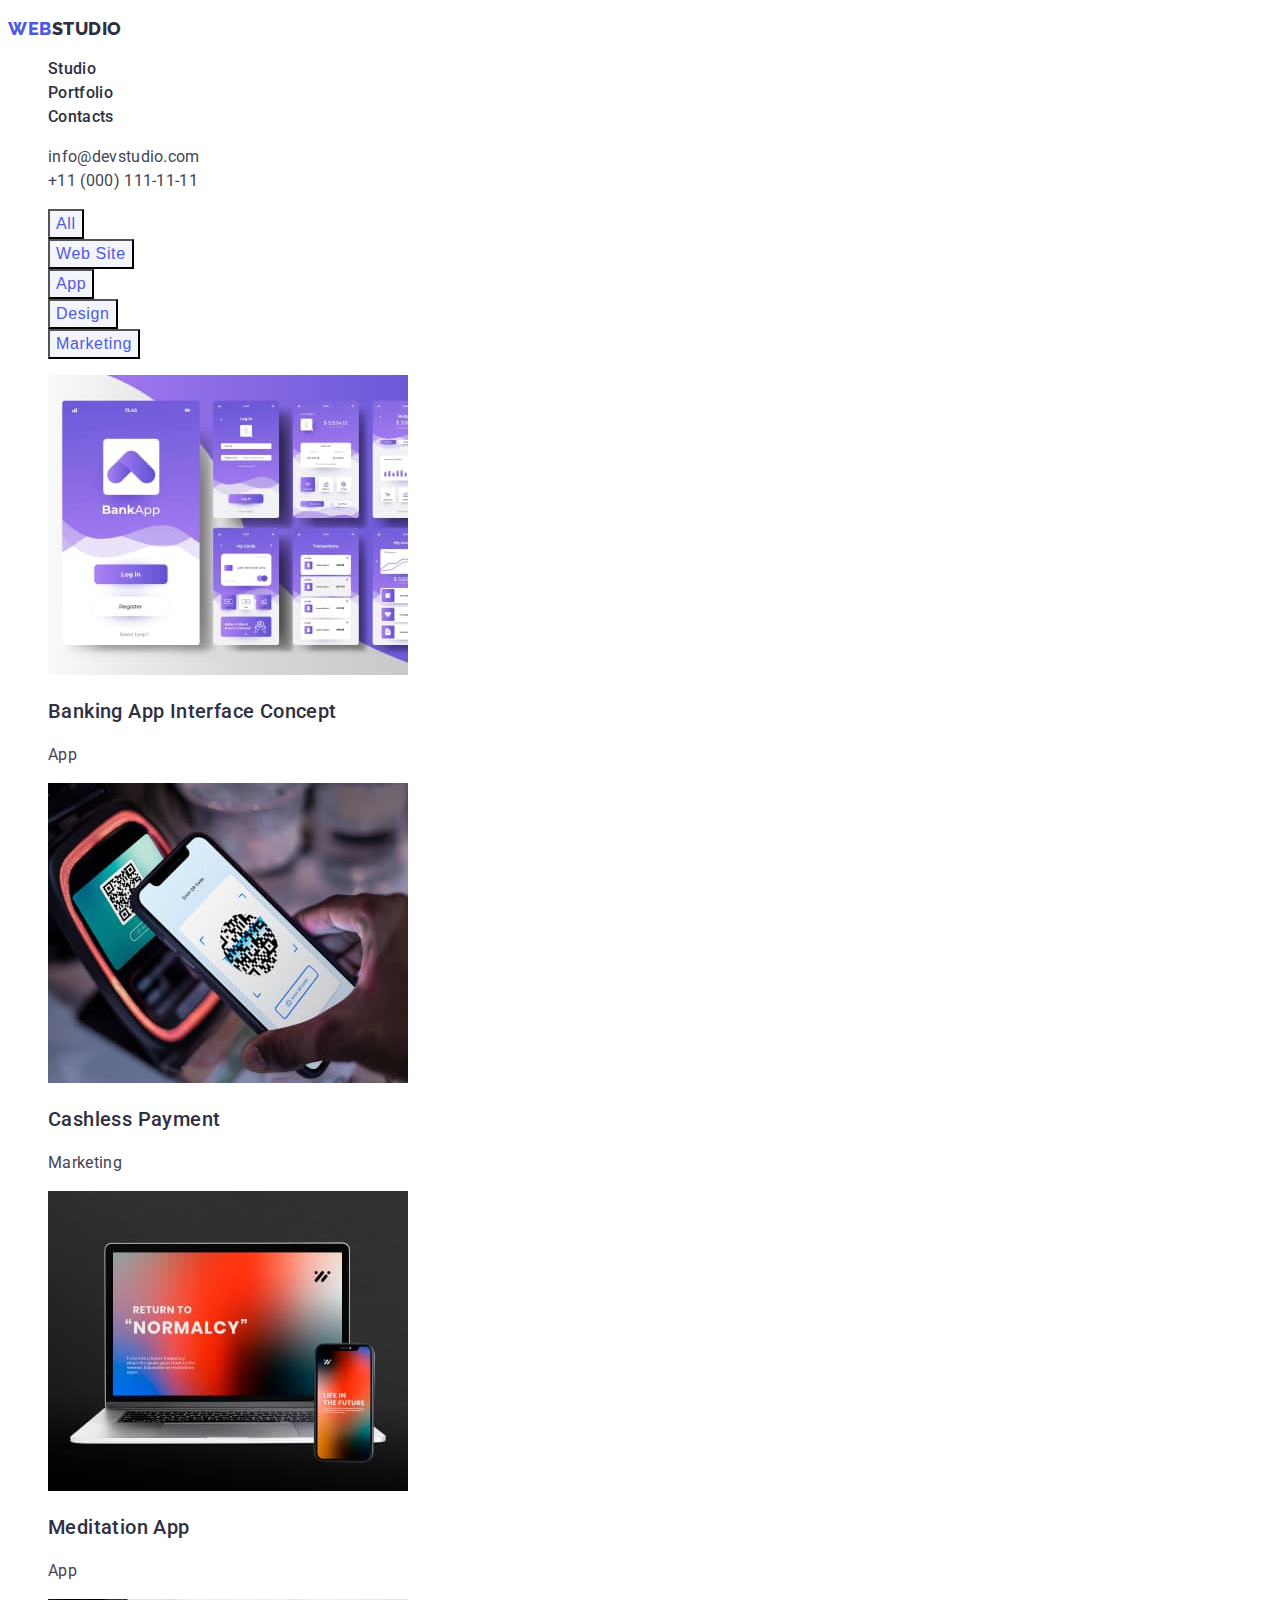
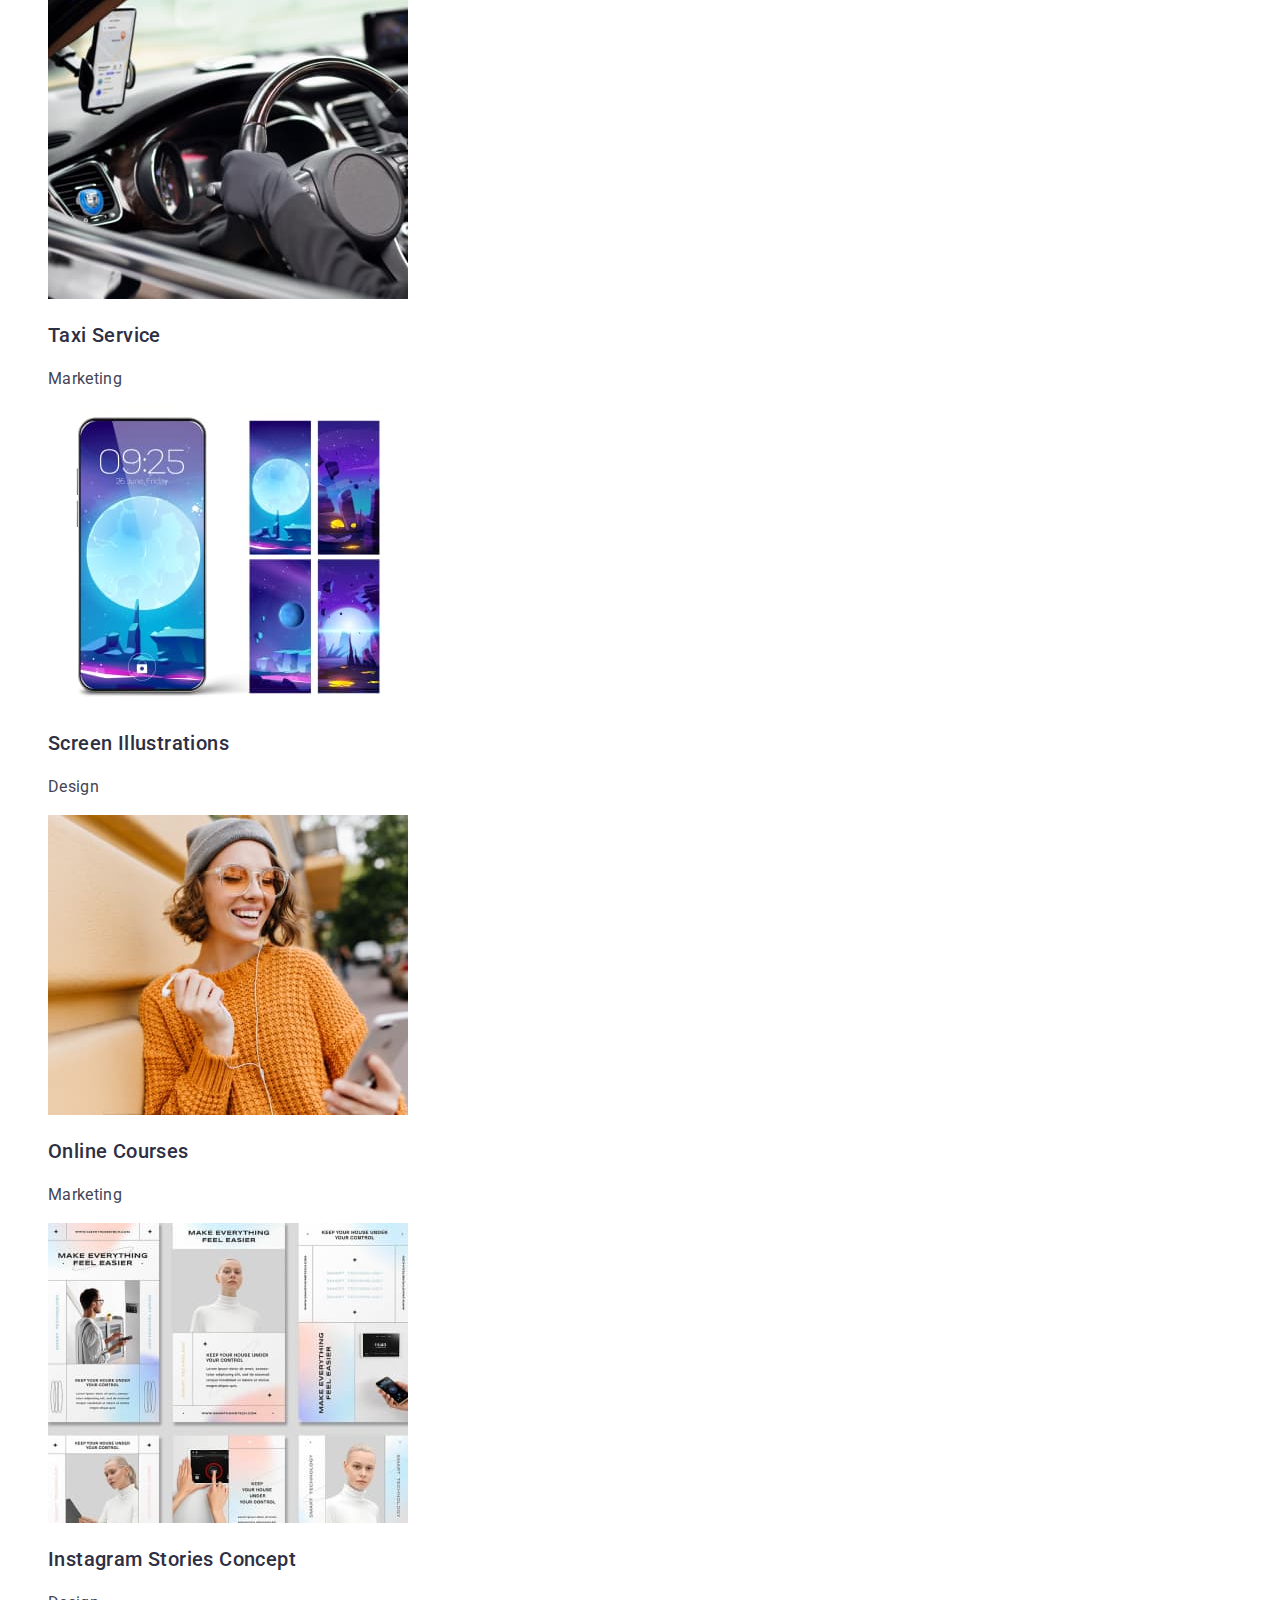
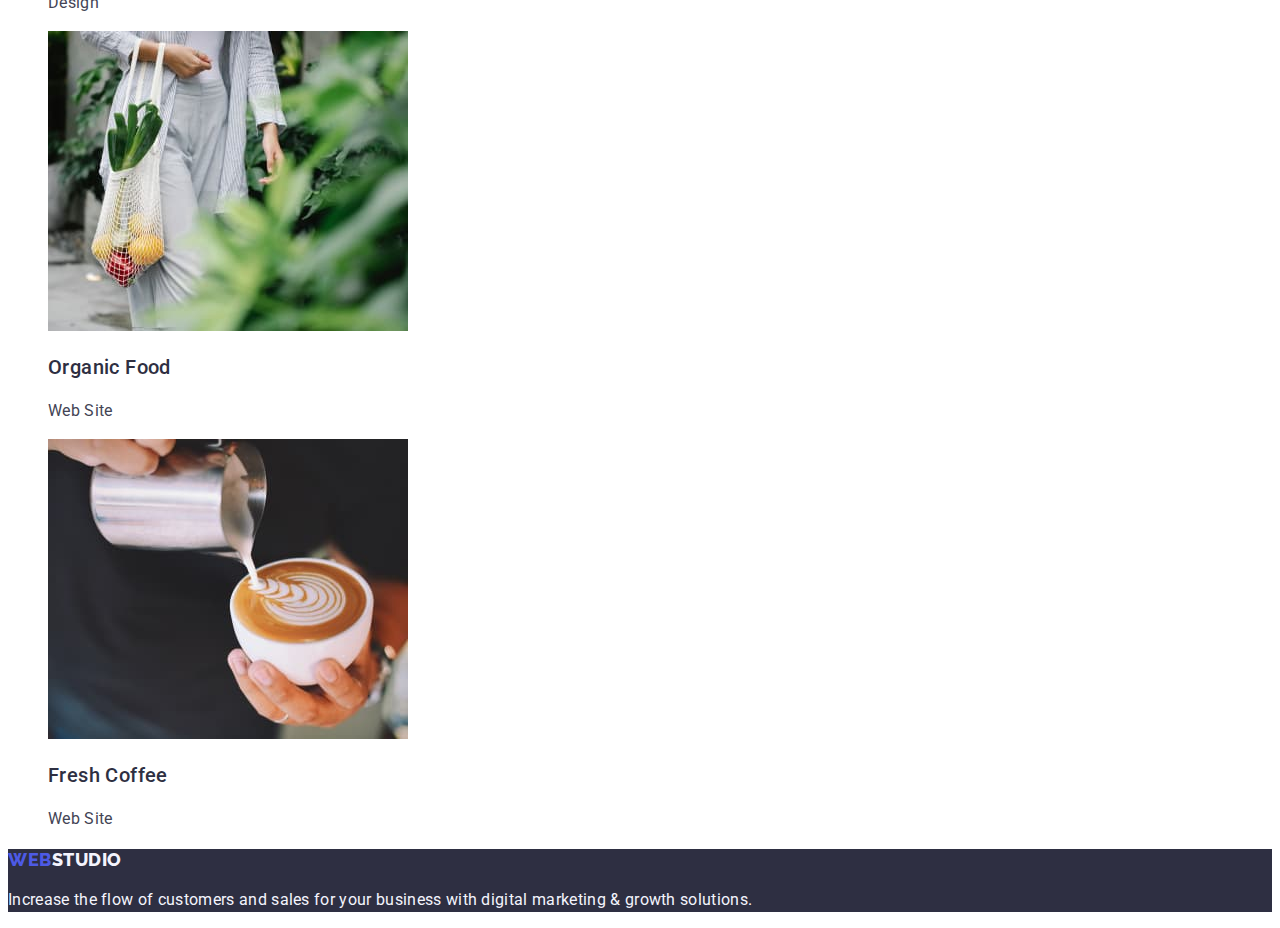
==== portfolio.html @ 3ff6e90c "Create-styles-text" ====
<!DOCTYPE html>
<html lang="en">
  <head>
    <meta charset="UTF-8" />
    <meta http-equiv="X-UA-Compatible" content="IE=edge" />
    <meta name="viewport" content="width=device-width, initial-scale=1.0" />
    <link rel="stylesheet" href="./css/styles.css" />
    <title>Portfolio</title>
    <link rel="preconnect" href="https://fonts.googleapis.com" />
    <link rel="preconnect" href="https://fonts.gstatic.com" crossorigin />
    <link
      href="https://fonts.googleapis.com/css2?family=Raleway:wght@800&family=Roboto:wght@400;500;700&display=swap"
      rel="stylesheet"
    />
  </head>
  <body>
    <header class="main-header">
      <nav class="navigation">
        <a class="logotype link" href="./index.html">
          <p class="logo-first">Web <span class="logo-second">Studio</span></p>
        </a>
        <ul class="menu list">
          <li class="menu-item">
            <a class="menu-link link" href="./index.html">Studio</a>
          </li>
          <li class="menu-item">
            <a class="menu-link link" href="./portfolio.html">Portfolio</a>
          </li>
          <li class="menu-item">
            <a class="menu-link link" href="contacts">Contacts</a>
          </li>
        </ul>
      </nav>
      <address class="contacts-info">
        <ul class="contact-menu list">
          <li class="contact-menu-item">
            <a class="e-mail link" href="mailto:info@devstudio.com"
              >info@devstudio.com</a
            >
          </li>
          <li class="contact-menu-item">
            <a class="telephon link" href="tel:+110001111111"
              >+11 (000) 111-11-11</a
            >
          </li>
        </ul>
      </address>
    </header>
    <main>
      <section>
        <ul class="list">
          <li><button class="filtr-button" type="button">All</button></li>
          <li><button class="filtr-button" type="button">Web Site</button></li>
          <li><button class="filtr-button" type="button">App</button></li>
          <li><button class="filtr-button" type="button">Design</button></li>
          <li><button class="filtr-button" type="button">Marketing</button></li>
        </ul>
      </section>
      <ul class="list">
        <li>
          <img
            src="./images/portfolio/bank-app.jpg"
            alt="Banking App Interface Concept"
            width="360"
            height="300"
          />
          <h3 class="item-title">Banking App Interface Concept</h3>
          <p class="description">App</p>
        </li>
        <li>
          <img
            src="./images/portfolio/qr-kod.jpg"
            alt="Cashless Payment"
            width="360"
            height="300"
          />
          <h3 class="item-title">Cashless Payment</h3>
          <p class="description">Marketing</p>
        </li>
        <li>
          <img
            src="./images/portfolio/laptop.jpg"
            alt="Meditation App"
            width="360"
            height="300"
          />
          <h3 class="item-title">Meditation App</h3>
          <p class="description">App</p>
        </li>
        <li>
          <img
            src="./images/portfolio/car-cab.jpg"
            alt="Taxi Service"
            width="360"
            height="300"
          />
          <h3 class="item-title">Taxi Service</h3>
          <p class="description">Marketing</p>
        </li>
        <li>
          <img
            src="./images/portfolio/wallpapers.jpg"
            alt="Screen Illustrations"
            width="360"
            height="300"
          />
          <h3 class="item-title">Screen Illustrations</h3>
          <p class="description">Design</p>
        </li>
        <li>
          <img
            src="./images/portfolio/girl.jpg"
            alt="Girl"
            width="360"
            height="300"
          />
          <h3 class="item-title">Online Courses</h3>
          <p class="description">Marketing</p>
        </li>
        <li>
          <img
            src="./images/portfolio/instagram.jpg"
            alt="Instagram Stories"
            width="360"
            height="300"
          />
          <h3 class="item-title">Instagram Stories Concept</h3>
          <p class="description">Design</p>
        </li>
        <li>
          <img
            src="./images/portfolio/bag.jpg"
            alt="Bag"
            width="360"
            height="300"
          />
          <h3 class="item-title">Organic Food</h3>
          <p class="description">Web Site</p>
        </li>
        <li>
          <img
            src="./images/portfolio/coffe.jpg"
            alt="coffee"
            width="360"
            height="300"
          />
          <h3 class="item-title">Fresh Coffee</h3>
          <p class="description">Web Site</p>
        </li>
      </ul>
    </main>
    <footer class="underside">
      <a class="link" href="./index.html"
        ><p class="logo-first">
          Web <span class="logo-second-underside">Studio</span>
        </p></a
      >
      <p class="underside-desc">
        Increase the flow of customers and sales for your business with digital
        marketing & growth solutions.
      </p>
    </footer>
  </body>
</html>
---- css/styles.css ----
.list {
  list-style: none;
}
.link {
  text-decoration: none;
}
button {
  cursor: pointer;
}
body {
  font-family: "Roboto", sans-serif;
}
:root {
  --maim-color-text: #2e2f42;
  --accent-color-text: #4d5ae5;
  --main-color-contact: #434455;
}
.menu-link:hover,
.menu-link:focus {
  color: var(--accent-color-text);
  text-decoration: underline;
}
.e-mail link:hover,
.e-mail:focus {
  color: var(--accent-color-text);
  text-decoration: underline;
}
.logo-first {
  font-family: "Raleway", sans-serif;
  font-weight: 800;
  font-size: 18px;
  line-height: 1.17;
  display: flex;
  align-items: center;
  letter-spacing: 0.03em;
  text-transform: uppercase;
  color: #4d5ae5;
}
.logo-second {
  font-weight: 800;
  font-size: 18px;
  line-height: 1.17;
  display: flex;
  align-items: center;
  letter-spacing: 0.03em;
  text-transform: uppercase;
  color: #2e2f42;
}
.logo-second-underside {
  font-family: "Raleway";
  font-weight: 800;
  font-size: 18px;
  line-height: 1.17;
  display: flex;
  align-items: center;
  letter-spacing: 0.03em;
  text-transform: uppercase;
  color: #f4f4fd;
}
.menu-link {
  font-weight: 500;
  font-size: 16px;
  line-height: 1.5;
  letter-spacing: 0.02em;
  color: var(--maim-color-text);
}

.telephon {
  font-style: normal;
  font-size: 16px;
  line-height: 1.5;
  letter-spacing: 0.02em;
  color: var(--main-color-contact);
}
.e-mail {
  font-style: normal;
  font-weight: 400;
  font-size: 16px;
  line-height: 1.5;
  letter-spacing: 0.02em;
  color: var(--main-color-contact);
}
.order-button {
  font-weight: 500;
  font-size: 16px;
  line-height: 1.5;
  display: flex;
  align-items: center;
  letter-spacing: 0.04em;
  color: #ffffff;
  background-color: #4d5ae5;
}
.order-button:hover,
.order-button:focus {
  background-color: #404bbf;
}

.hero-title {
  font-weight: 700;
  font-size: 56px;
  line-height: 1.07;
  text-align: center;
  letter-spacing: 0.02em;
  color: #ffffff;
  width: 496px;
  height: 120px;
}
.hero {
  background-color: #2e2f42;
}
.section-title {
  font-weight: 700;
  font-size: 36px;
  line-height: 1.11;
  text-align: center;
  letter-spacing: 0.02em;
  text-transform: capitalize;
  color: var(--maim-color-text);
}
.item-title {
  font-weight: 500;
  font-size: 20px;
  line-height: 1.2;
  letter-spacing: 0.02em;
  color: var(--maim-color-text);
}
.description {
  font-size: 16px;
  line-height: 1.5;
  letter-spacing: 0.02em;
  color: #434455;
}
.filtr-button {
  font-weight: 500;
  font-size: 16px;
  line-height: 1.5;
  display: flex;
  align-items: center;
  text-align: center;
  letter-spacing: 0.04em;
  color: #4d5ae5;
  background: #f4f4fd;
}
.filtr-button:hover,
.filtr-button:focus {
  color: #ffffff;
  background-color: #404bbf;
}
.underside {
  background-color: #2e2f42;
}
.underside-desc {
  font-weight: 400;
  font-size: 16px;
  line-height: 1.5;
  letter-spacing: 0.02em;
  color: #f4f4fd;
}
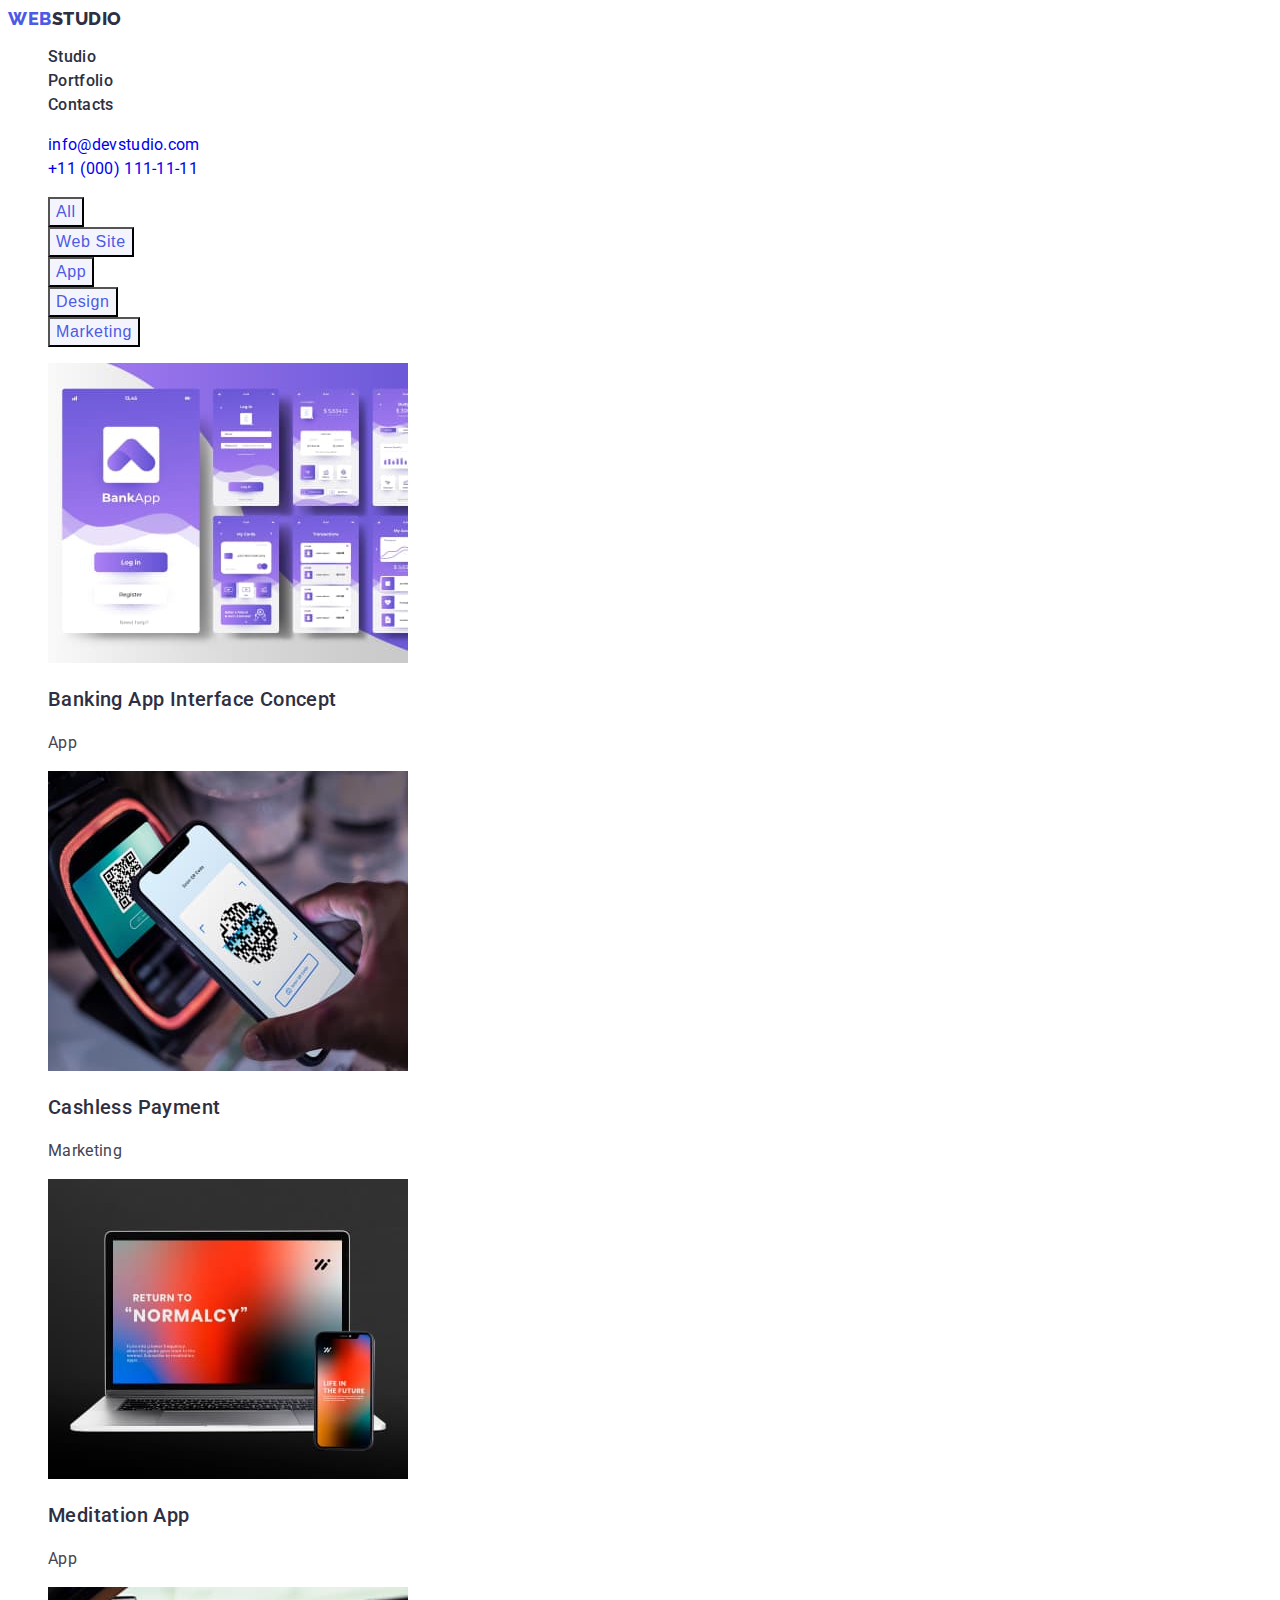
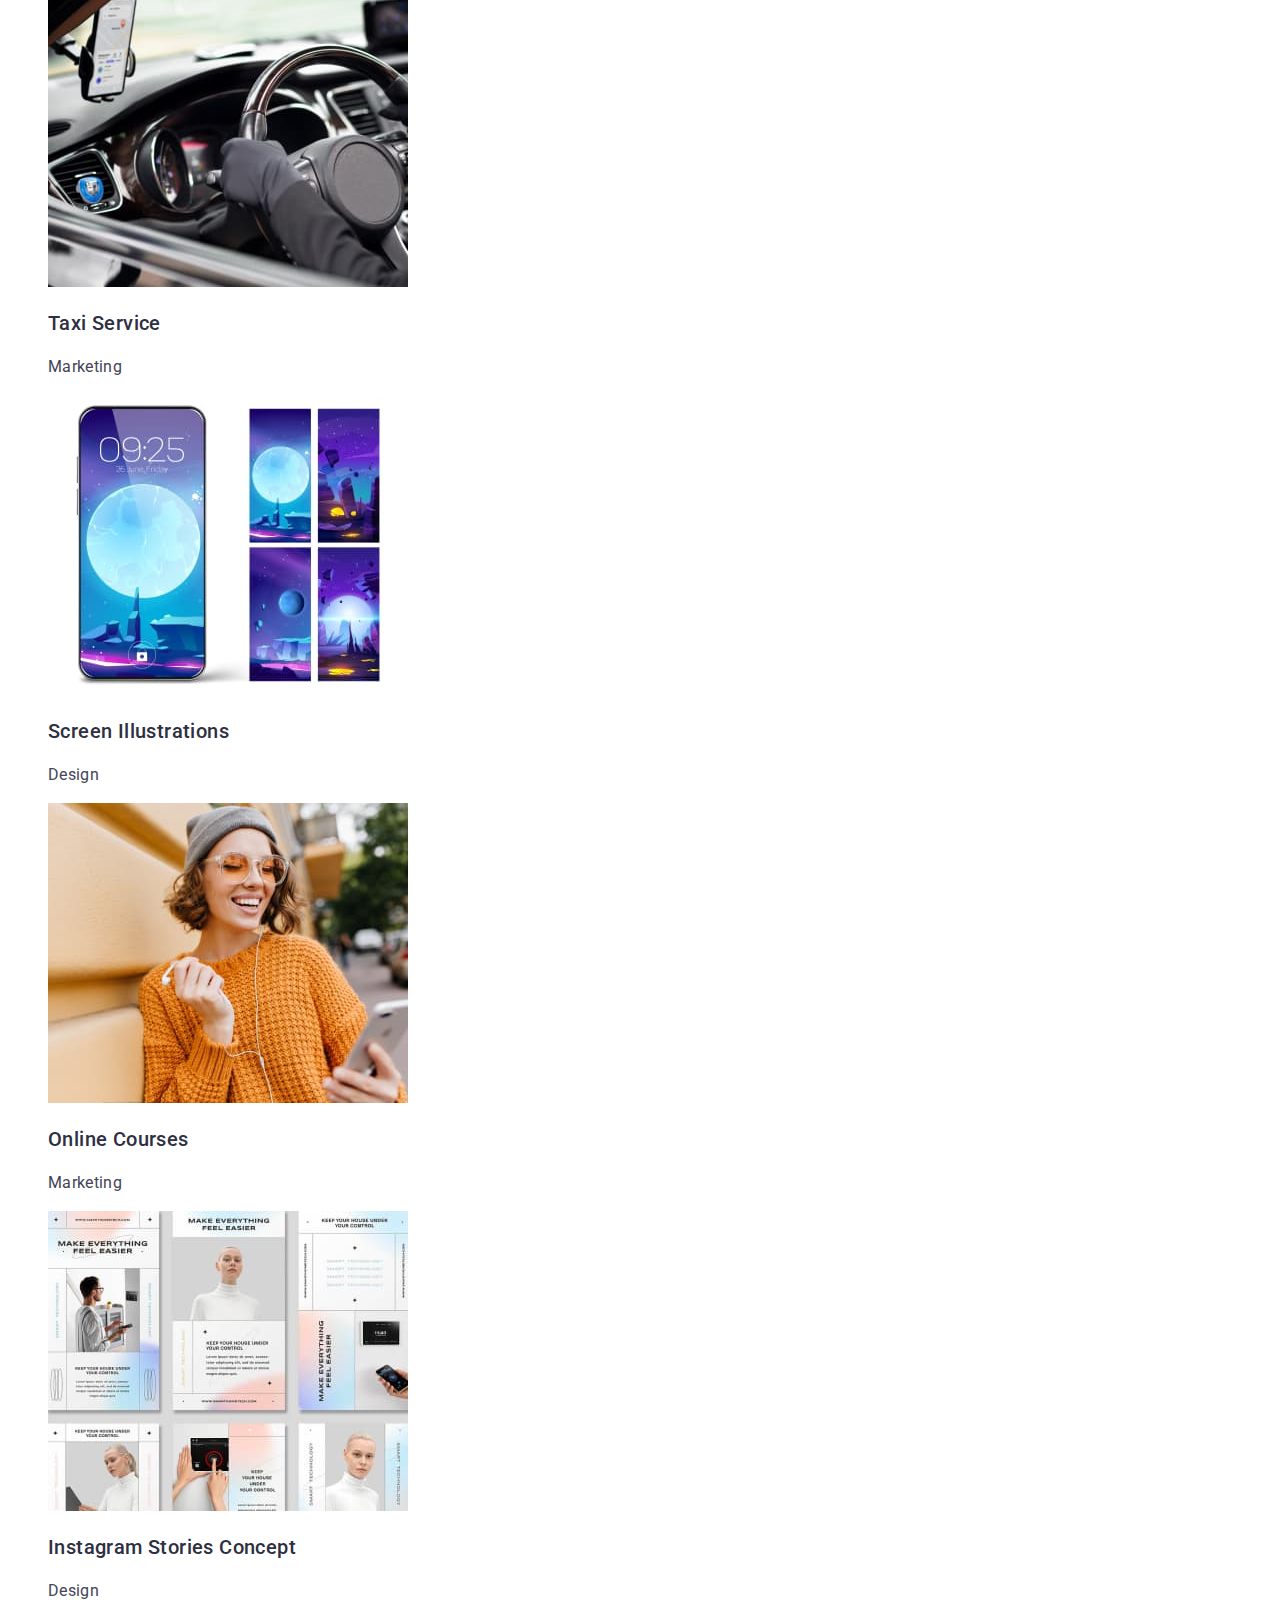
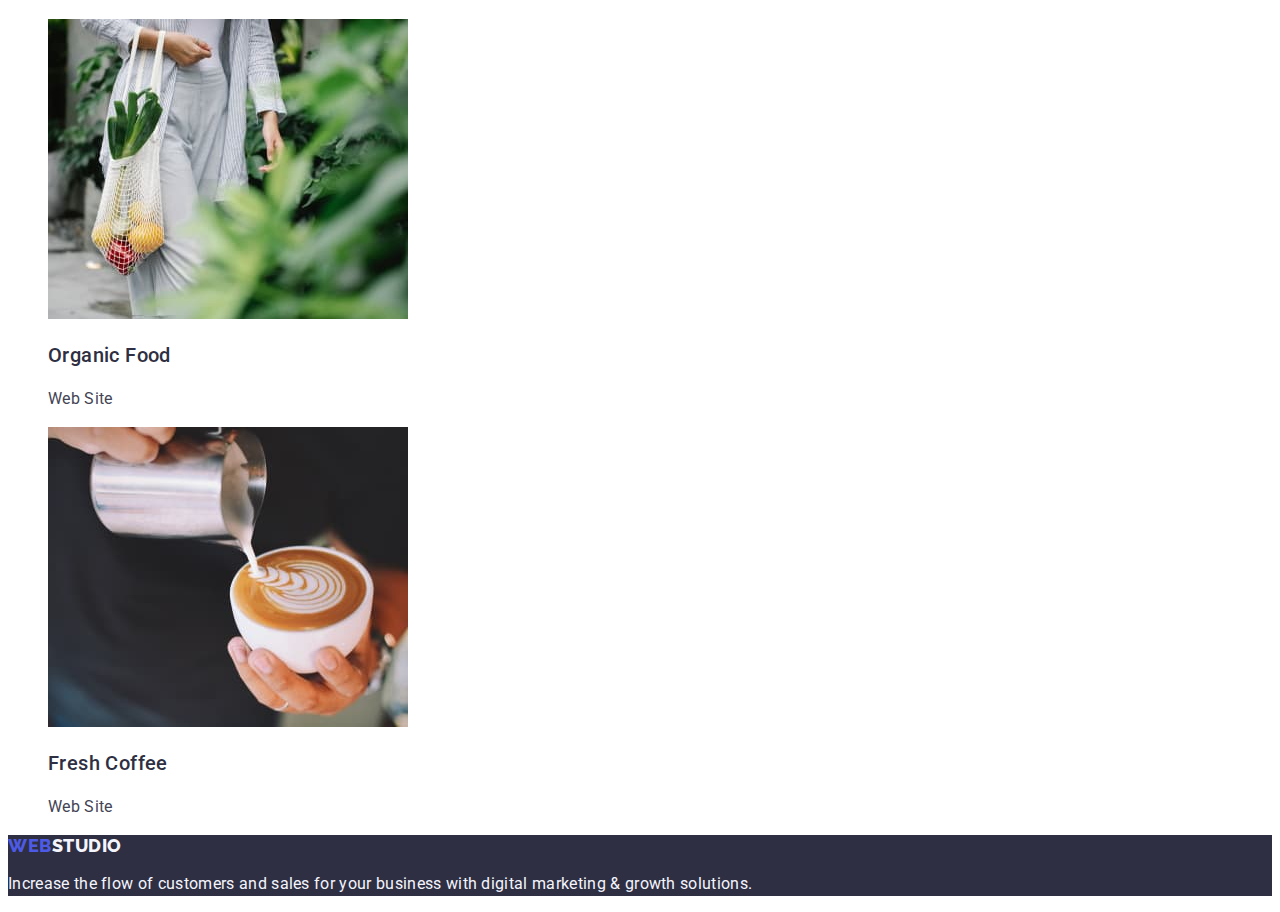
==== commit deb2a636: "Correction" ====
--- a/portfolio.html
+++ b/portfolio.html
@@ -17,7 +17,7 @@
     <header class="main-header">
       <nav class="navigation">
         <a class="logotype link" href="./index.html">
-          <p class="logo-first">Web <span class="logo-second">Studio</span></p>
+          Web<span class="logo-second">Studio</span>
         </a>
         <ul class="menu list">
           <li class="menu-item">
@@ -48,12 +48,15 @@
     </header>
     <main>
       <section>
+        <h2 hidden>Our Works</h2>
         <ul class="list">
-          <li><button class="filtr-button" type="button">All</button></li>
-          <li><button class="filtr-button" type="button">Web Site</button></li>
-          <li><button class="filtr-button" type="button">App</button></li>
-          <li><button class="filtr-button" type="button">Design</button></li>
-          <li><button class="filtr-button" type="button">Marketing</button></li>
+          <li><button class="filter-button" type="button">All</button></li>
+          <li><button class="filter-button" type="button">Web Site</button></li>
+          <li><button class="filter-button" type="button">App</button></li>
+          <li><button class="filter-button" type="button">Design</button></li>
+          <li>
+            <button class="filter-button" type="button">Marketing</button>
+          </li>
         </ul>
       </section>
       <ul class="list">
@@ -150,11 +153,9 @@
       </ul>
     </main>
     <footer class="underside">
-      <a class="link" href="./index.html"
-        ><p class="logo-first">
-          Web <span class="logo-second-underside">Studio</span>
-        </p></a
-      >
+      <a class="logotype link" href="./index.html"
+        >Web<span class="logo-second-underside">Studio</span>
+      </a>
       <p class="underside-desc">
         Increase the flow of customers and sales for your business with digital
         marketing & growth solutions.
--- a/css/styles.css
+++ b/css/styles.css
@@ -4,28 +4,34 @@
 .link {
   text-decoration: none;
 }
+.e-mail {
+}
 button {
   cursor: pointer;
 }
 body {
   font-family: "Roboto", sans-serif;
+  color: #434455;
+  background-color: var(--background-color);
 }
 :root {
   --maim-color-text: #2e2f42;
   --accent-color-text: #4d5ae5;
-  --main-color-contact: #434455;
+  --background-color: #ffffff;
+  --color-text-contact: #434455;
 }
 .menu-link:hover,
 .menu-link:focus {
-  color: var(--accent-color-text);
+  color: #404bbf;
   text-decoration: underline;
 }
-.e-mail link:hover,
-.e-mail:focus {
-  color: var(--accent-color-text);
+.contact-info:hover,
+.contact-info:focus {
+  color: #404bbf;
   text-decoration: underline;
 }
-.logo-first {
+/* Logo*/
+.logotype {
   font-family: "Raleway", sans-serif;
   font-weight: 800;
   font-size: 18px;
@@ -37,26 +43,12 @@
   color: #4d5ae5;
 }
 .logo-second {
-  font-weight: 800;
-  font-size: 18px;
-  line-height: 1.17;
-  display: flex;
-  align-items: center;
-  letter-spacing: 0.03em;
-  text-transform: uppercase;
   color: #2e2f42;
 }
 .logo-second-underside {
-  font-family: "Raleway";
-  font-weight: 800;
-  font-size: 18px;
-  line-height: 1.17;
-  display: flex;
-  align-items: center;
-  letter-spacing: 0.03em;
-  text-transform: uppercase;
   color: #f4f4fd;
 }
+/*Header*/
 .menu-link {
   font-weight: 500;
   font-size: 16px;
@@ -64,22 +56,14 @@
   letter-spacing: 0.02em;
   color: var(--maim-color-text);
 }
-
-.telephon {
-  font-style: normal;
+.contacts-info {
   font-size: 16px;
   line-height: 1.5;
   letter-spacing: 0.02em;
-  color: var(--main-color-contact);
+  font-style: normal;
+  color: var(--color-text-contact);
 }
-.e-mail {
-  font-style: normal;
-  font-weight: 400;
-  font-size: 16px;
-  line-height: 1.5;
-  letter-spacing: 0.02em;
-  color: var(--main-color-contact);
-}
+/*Hero*/
 .order-button {
   font-weight: 500;
   font-size: 16px;
@@ -130,7 +114,10 @@
   letter-spacing: 0.02em;
   color: #434455;
 }
-.filtr-button {
+.our-team {
+  background-color: #f4f4fd;
+}
+.filter-button {
   font-weight: 500;
   font-size: 16px;
   line-height: 1.5;
@@ -141,8 +128,8 @@
   color: #4d5ae5;
   background: #f4f4fd;
 }
-.filtr-button:hover,
-.filtr-button:focus {
+.filter-button:hover,
+.filter-button:focus {
   color: #ffffff;
   background-color: #404bbf;
 }
@@ -156,3 +143,6 @@
   letter-spacing: 0.02em;
   color: #f4f4fd;
 }
+.our-team-item {
+  background-color: #ffffff;
+}
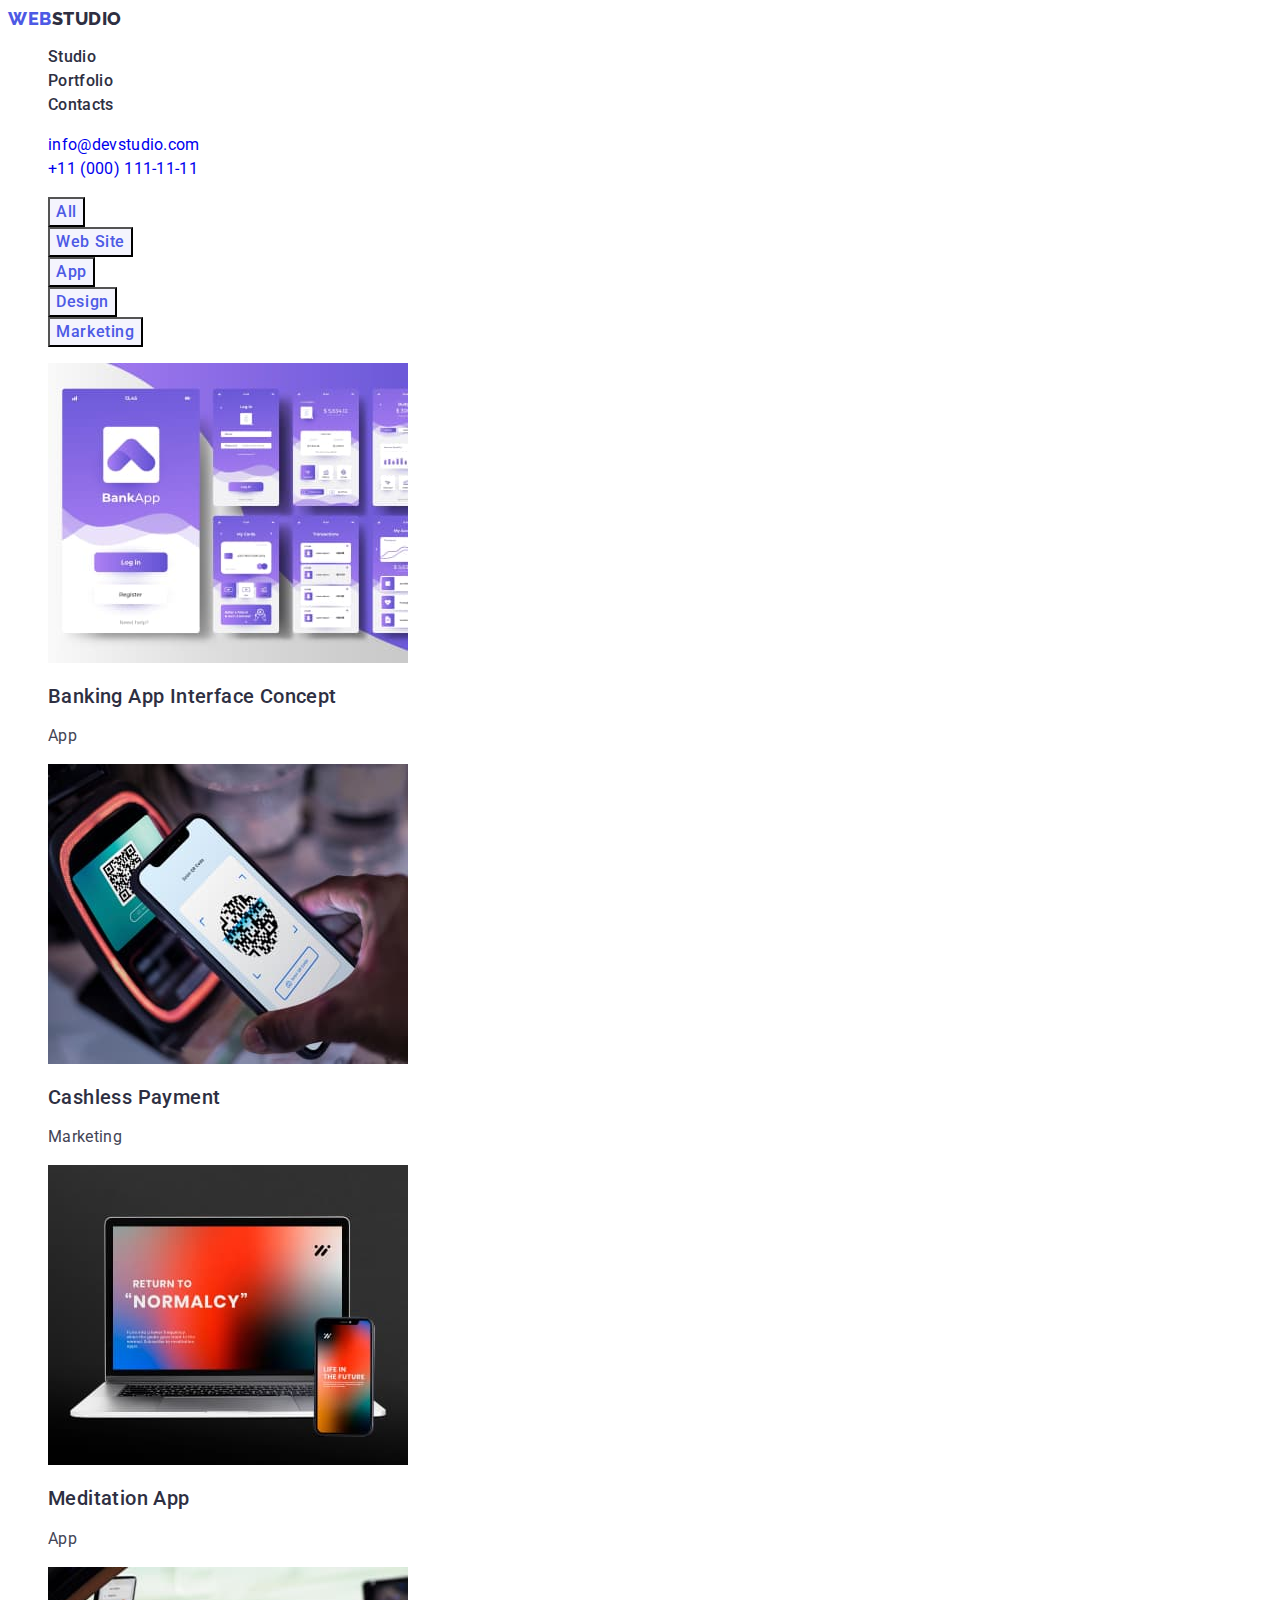
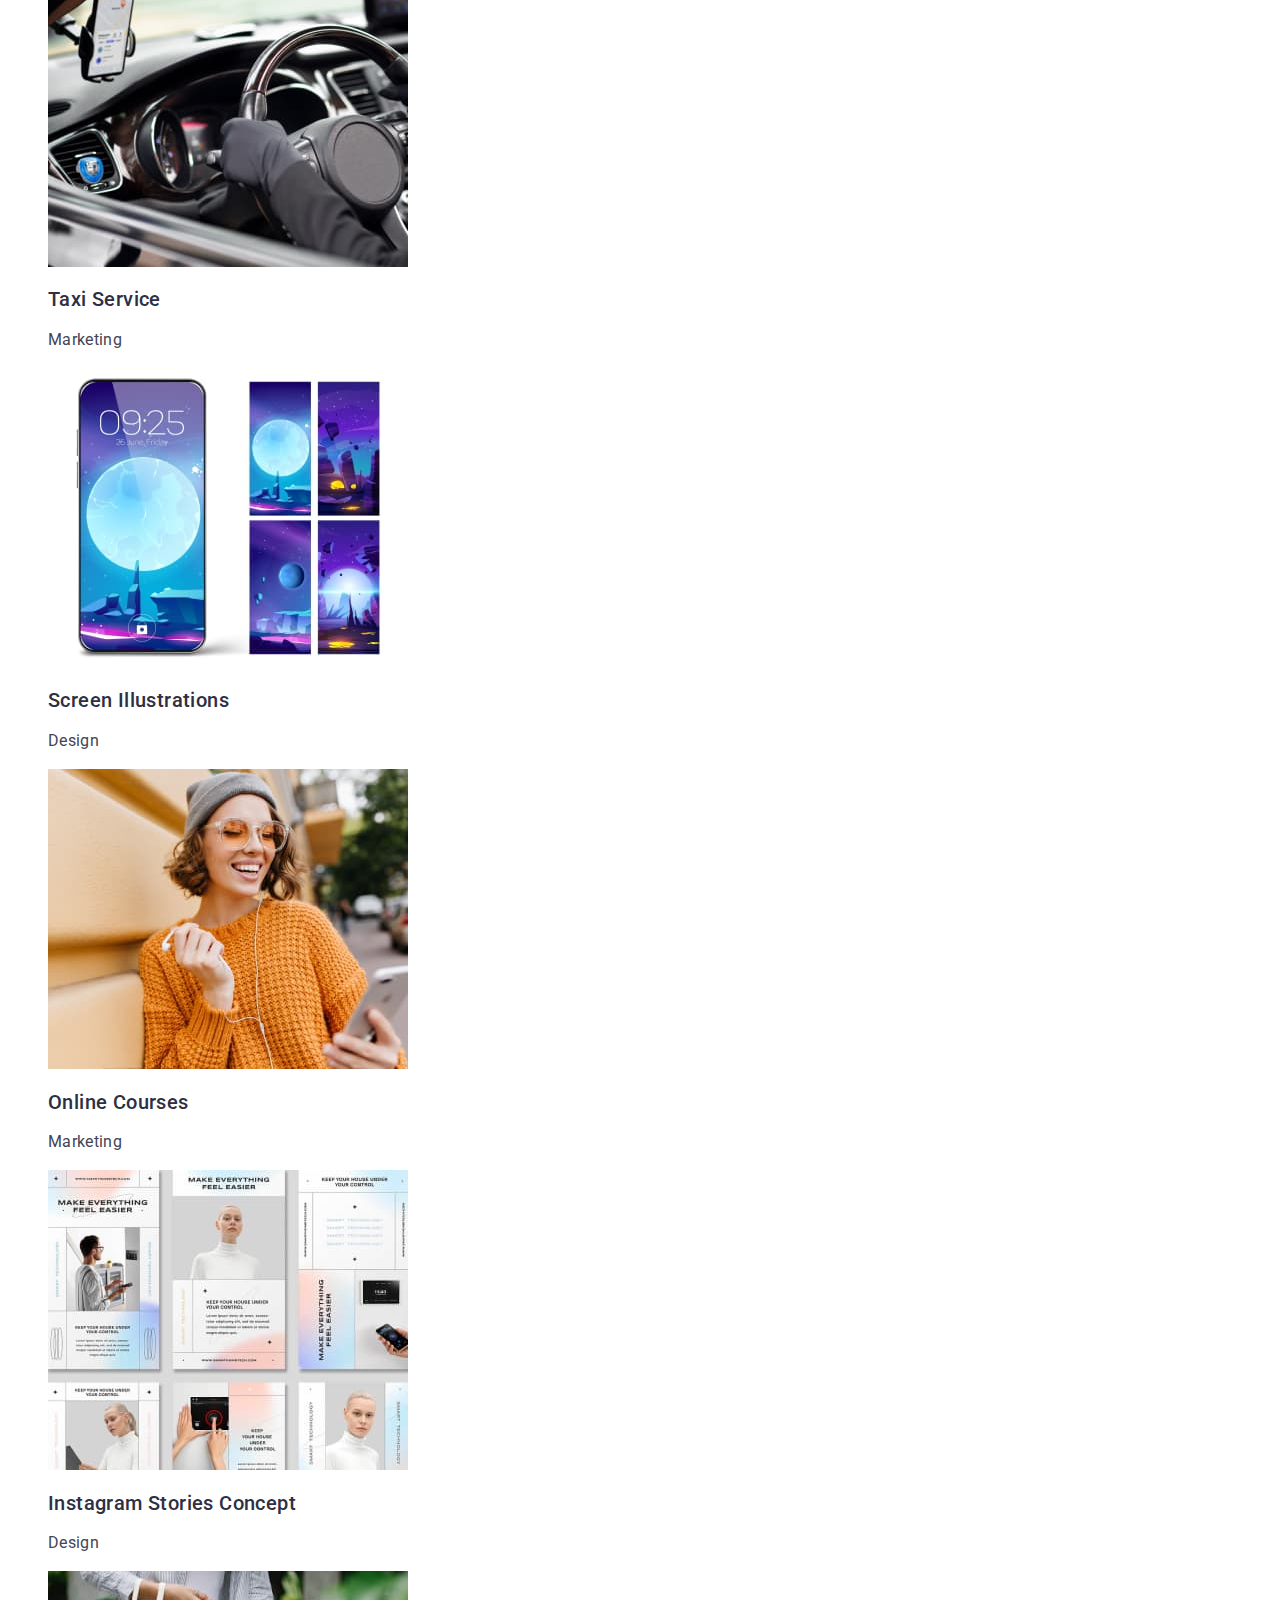
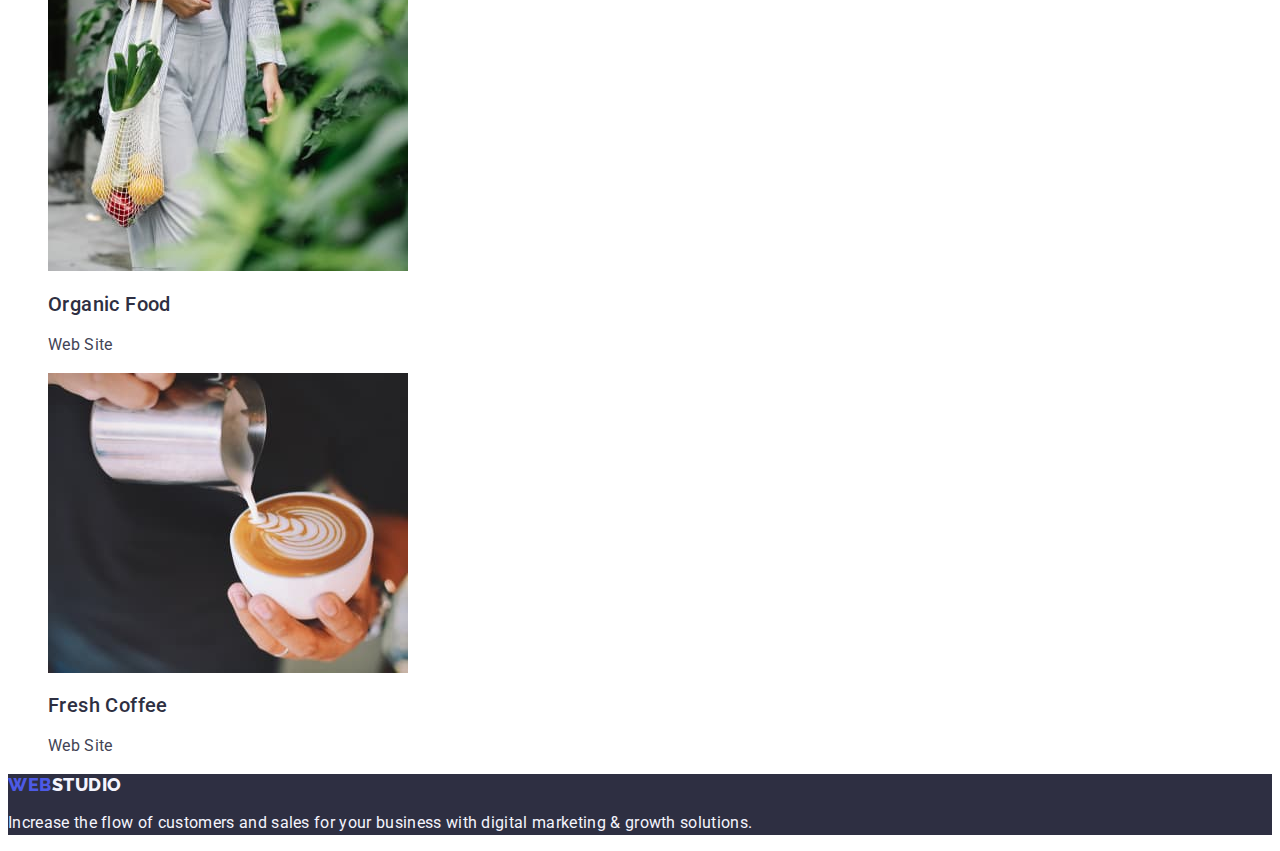
==== commit fc9c79a1: "Correction_2" ====
--- a/portfolio.html
+++ b/portfolio.html
@@ -27,7 +27,7 @@
             <a class="menu-link link" href="./portfolio.html">Portfolio</a>
           </li>
           <li class="menu-item">
-            <a class="menu-link link" href="contacts">Contacts</a>
+            <a class="menu-link link" href="">Contacts</a>
           </li>
         </ul>
       </nav>
@@ -48,7 +48,7 @@
     </header>
     <main>
       <section>
-        <h2 hidden>Our Works</h2>
+        <h1 hidden>Our Works</h1>
         <ul class="list">
           <li><button class="filter-button" type="button">All</button></li>
           <li><button class="filter-button" type="button">Web Site</button></li>
@@ -58,99 +58,108 @@
             <button class="filter-button" type="button">Marketing</button>
           </li>
         </ul>
+        <ul class="list">
+          <li>
+            <a class="link" href="images/portfolio/bank-app.jpg">
+              <img
+                src="./images/portfolio/bank-app.jpg"
+                alt="Banking App Interface Concept"
+                width="360"
+                height="300"
+            /></a>
+            <h2 class="item-title">Banking App Interface Concept</h2>
+            <p class="description">App</p>
+          </li>
+          <li>
+            <a class="link" href="./images/portfolio/qr-kod.jpg">
+              <img
+                src="./images/portfolio/qr-kod.jpg"
+                alt="Cashless Payment"
+                width="360"
+                height="300"
+            /></a>
+            <h2 class="item-title">Cashless Payment</h2>
+            <p class="description">Marketing</p>
+          </li>
+          <li>
+            <a class="link" href="./images/portfolio/laptop.jpg">
+              <img
+                src="./images/portfolio/laptop.jpg"
+                alt="Meditation App"
+                width="360"
+                height="300"
+            /></a>
+            <h2 class="item-title">Meditation App</h2>
+            <p class="description">App</p>
+          </li>
+          <li>
+            <a class="link" href="./images/portfolio/car-cab.jpg">
+              <img
+                src="./images/portfolio/car-cab.jpg"
+                alt="Taxi Service"
+                width="360"
+                height="300"
+            /></a>
+            <h2 class="item-title">Taxi Service</h2>
+            <p class="description">Marketing</p>
+          </li>
+          <li>
+            <a class="link" href="./images/portfolio/wallpapers.jpg">
+              <img
+                src="./images/portfolio/wallpapers.jpg"
+                alt="Screen Illustrations"
+                width="360"
+                height="300"
+            /></a>
+            <h2 class="item-title">Screen Illustrations</h2>
+            <p class="description">Design</p>
+          </li>
+          <li>
+            <a class="link" href="./images/portfolio/girl.jpg">
+              <img
+                src="./images/portfolio/girl.jpg"
+                alt="Girl"
+                width="360"
+                height="300"
+            /></a>
+            <h2 class="item-title">Online Courses</h2>
+            <p class="description">Marketing</p>
+          </li>
+          <li>
+            <a class="link" href="./images/portfolio/instagram.jpg">
+              <img
+                src="./images/portfolio/instagram.jpg"
+                alt="Instagram Stories"
+                width="360"
+                height="300"
+            /></a>
+            <h2 class="item-title">Instagram Stories Concept</h2>
+            <p class="description">Design</p>
+          </li>
+          <li>
+            <a href="./images/portfolio/bag.jpg">
+              <img
+                src="./images/portfolio/bag.jpg"
+                alt="Bag"
+                width="360"
+                height="300"
+            /></a>
+            <h2 class="item-title">Organic Food</h2>
+            <p class="description">Web Site</p>
+          </li>
+          <li>
+            <a href="./images/portfolio/coffe.jpg">
+              <img
+                src="./images/portfolio/coffe.jpg"
+                alt="coffee"
+                width="360"
+                height="300"
+            /></a>
+            <h2 class="item-title">Fresh Coffee</h2>
+            <p class="description">Web Site</p>
+          </li>
+        </ul>
       </section>
-      <ul class="list">
-        <li>
-          <img
-            src="./images/portfolio/bank-app.jpg"
-            alt="Banking App Interface Concept"
-            width="360"
-            height="300"
-          />
-          <h3 class="item-title">Banking App Interface Concept</h3>
-          <p class="description">App</p>
-        </li>
-        <li>
-          <img
-            src="./images/portfolio/qr-kod.jpg"
-            alt="Cashless Payment"
-            width="360"
-            height="300"
-          />
-          <h3 class="item-title">Cashless Payment</h3>
-          <p class="description">Marketing</p>
-        </li>
-        <li>
-          <img
-            src="./images/portfolio/laptop.jpg"
-            alt="Meditation App"
-            width="360"
-            height="300"
-          />
-          <h3 class="item-title">Meditation App</h3>
-          <p class="description">App</p>
-        </li>
-        <li>
-          <img
-            src="./images/portfolio/car-cab.jpg"
-            alt="Taxi Service"
-            width="360"
-            height="300"
-          />
-          <h3 class="item-title">Taxi Service</h3>
-          <p class="description">Marketing</p>
-        </li>
-        <li>
-          <img
-            src="./images/portfolio/wallpapers.jpg"
-            alt="Screen Illustrations"
-            width="360"
-            height="300"
-          />
-          <h3 class="item-title">Screen Illustrations</h3>
-          <p class="description">Design</p>
-        </li>
-        <li>
-          <img
-            src="./images/portfolio/girl.jpg"
-            alt="Girl"
-            width="360"
-            height="300"
-          />
-          <h3 class="item-title">Online Courses</h3>
-          <p class="description">Marketing</p>
-        </li>
-        <li>
-          <img
-            src="./images/portfolio/instagram.jpg"
-            alt="Instagram Stories"
-            width="360"
-            height="300"
-          />
-          <h3 class="item-title">Instagram Stories Concept</h3>
-          <p class="description">Design</p>
-        </li>
-        <li>
-          <img
-            src="./images/portfolio/bag.jpg"
-            alt="Bag"
-            width="360"
-            height="300"
-          />
-          <h3 class="item-title">Organic Food</h3>
-          <p class="description">Web Site</p>
-        </li>
-        <li>
-          <img
-            src="./images/portfolio/coffe.jpg"
-            alt="coffee"
-            width="360"
-            height="300"
-          />
-          <h3 class="item-title">Fresh Coffee</h3>
-          <p class="description">Web Site</p>
-        </li>
-      </ul>
     </main>
     <footer class="underside">
       <a class="logotype link" href="./index.html"
--- a/css/styles.css
+++ b/css/styles.css
@@ -3,8 +3,6 @@
 }
 .link {
   text-decoration: none;
-}
-.e-mail {
 }
 button {
   cursor: pointer;
@@ -56,7 +54,20 @@
   letter-spacing: 0.02em;
   color: var(--maim-color-text);
 }
-.contacts-info {
+
+.contact-menu-item {
+  font-size: 16px;
+  line-height: 1.5;
+  letter-spacing: 0.02em;
+  font-style: normal;
+  color: var(--color-text-contact);
+}
+.contact-menu-item:hover,
+.contact-menu-item:focus {
+  color: #404bbf;
+  text-decoration: underline;
+}
+*/ .contacts-info {
   font-size: 16px;
   line-height: 1.5;
   letter-spacing: 0.02em;
@@ -65,6 +76,7 @@
 }
 /*Hero*/
 .order-button {
+  font-family: "Roboto", sans-serif;
   font-weight: 500;
   font-size: 16px;
   line-height: 1.5;
@@ -118,6 +130,7 @@
   background-color: #f4f4fd;
 }
 .filter-button {
+  font-family: "Roboto", sans-serif;
   font-weight: 500;
   font-size: 16px;
   line-height: 1.5;
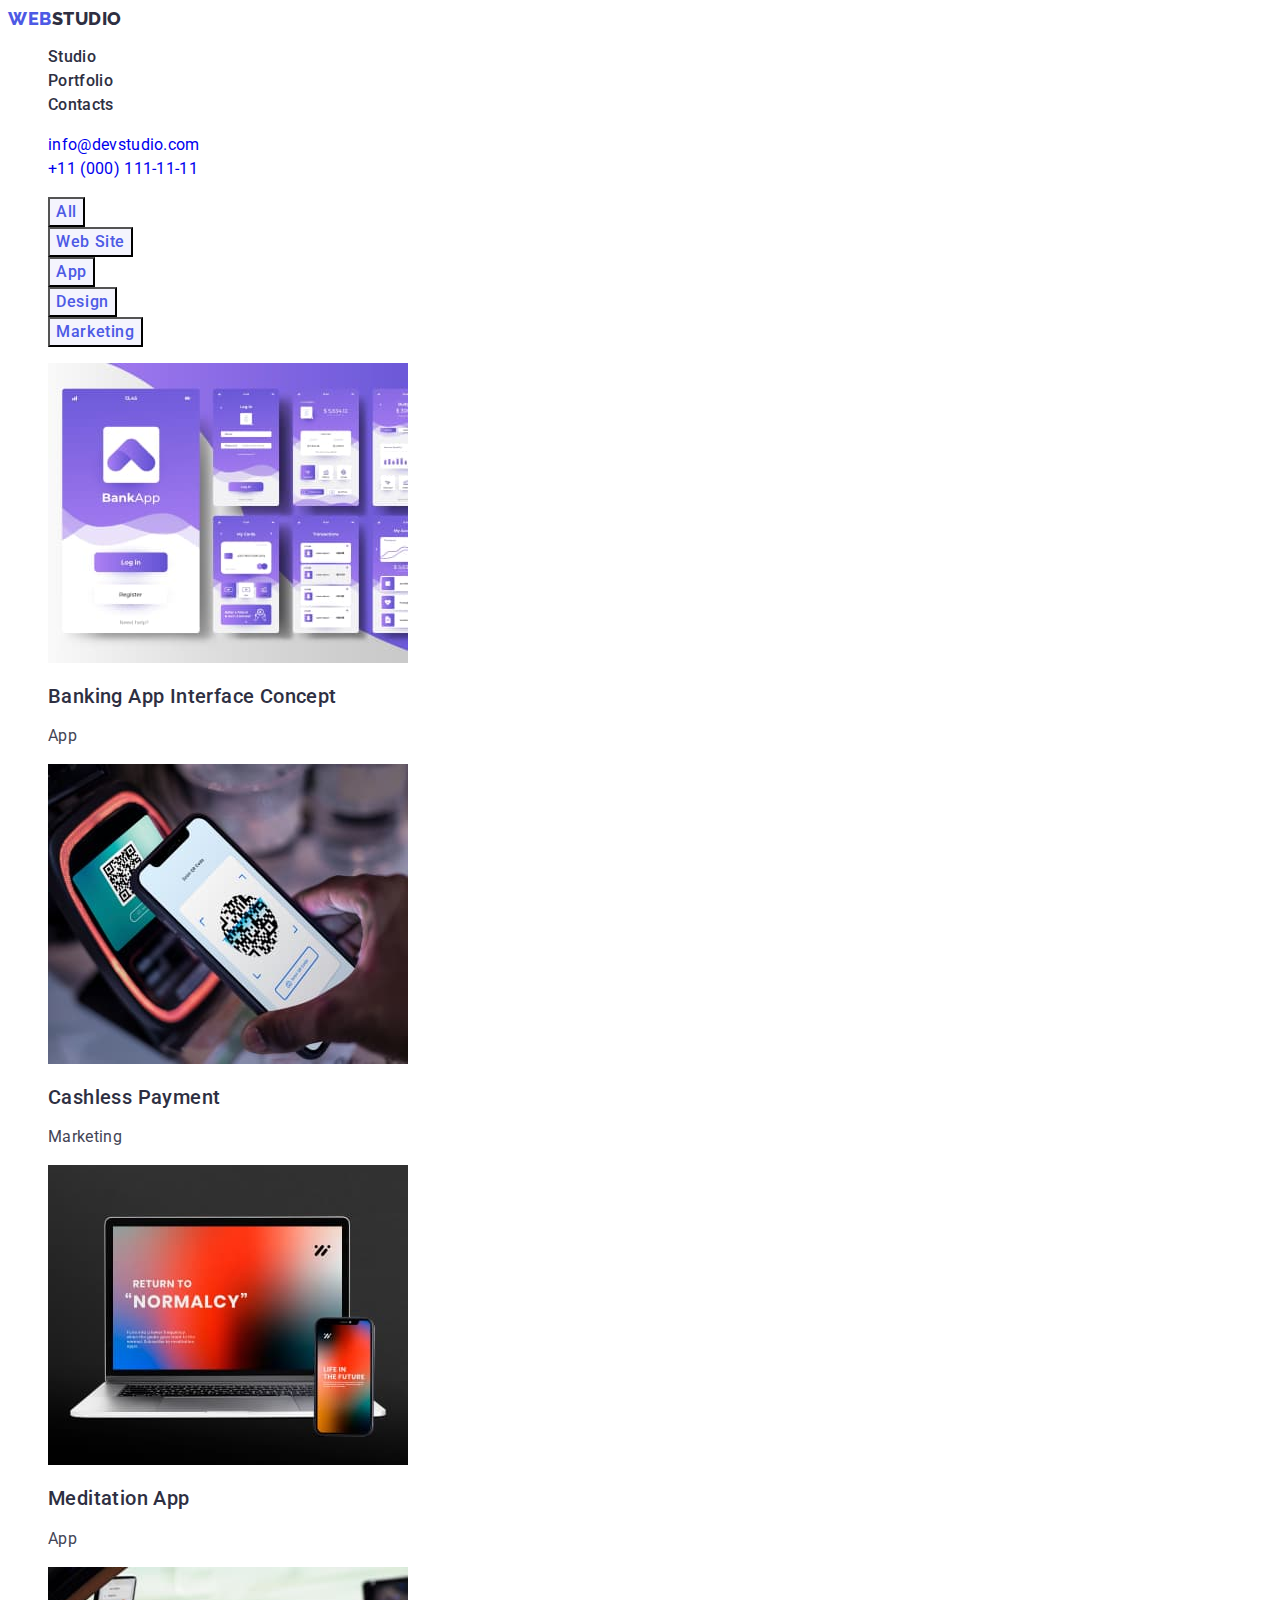
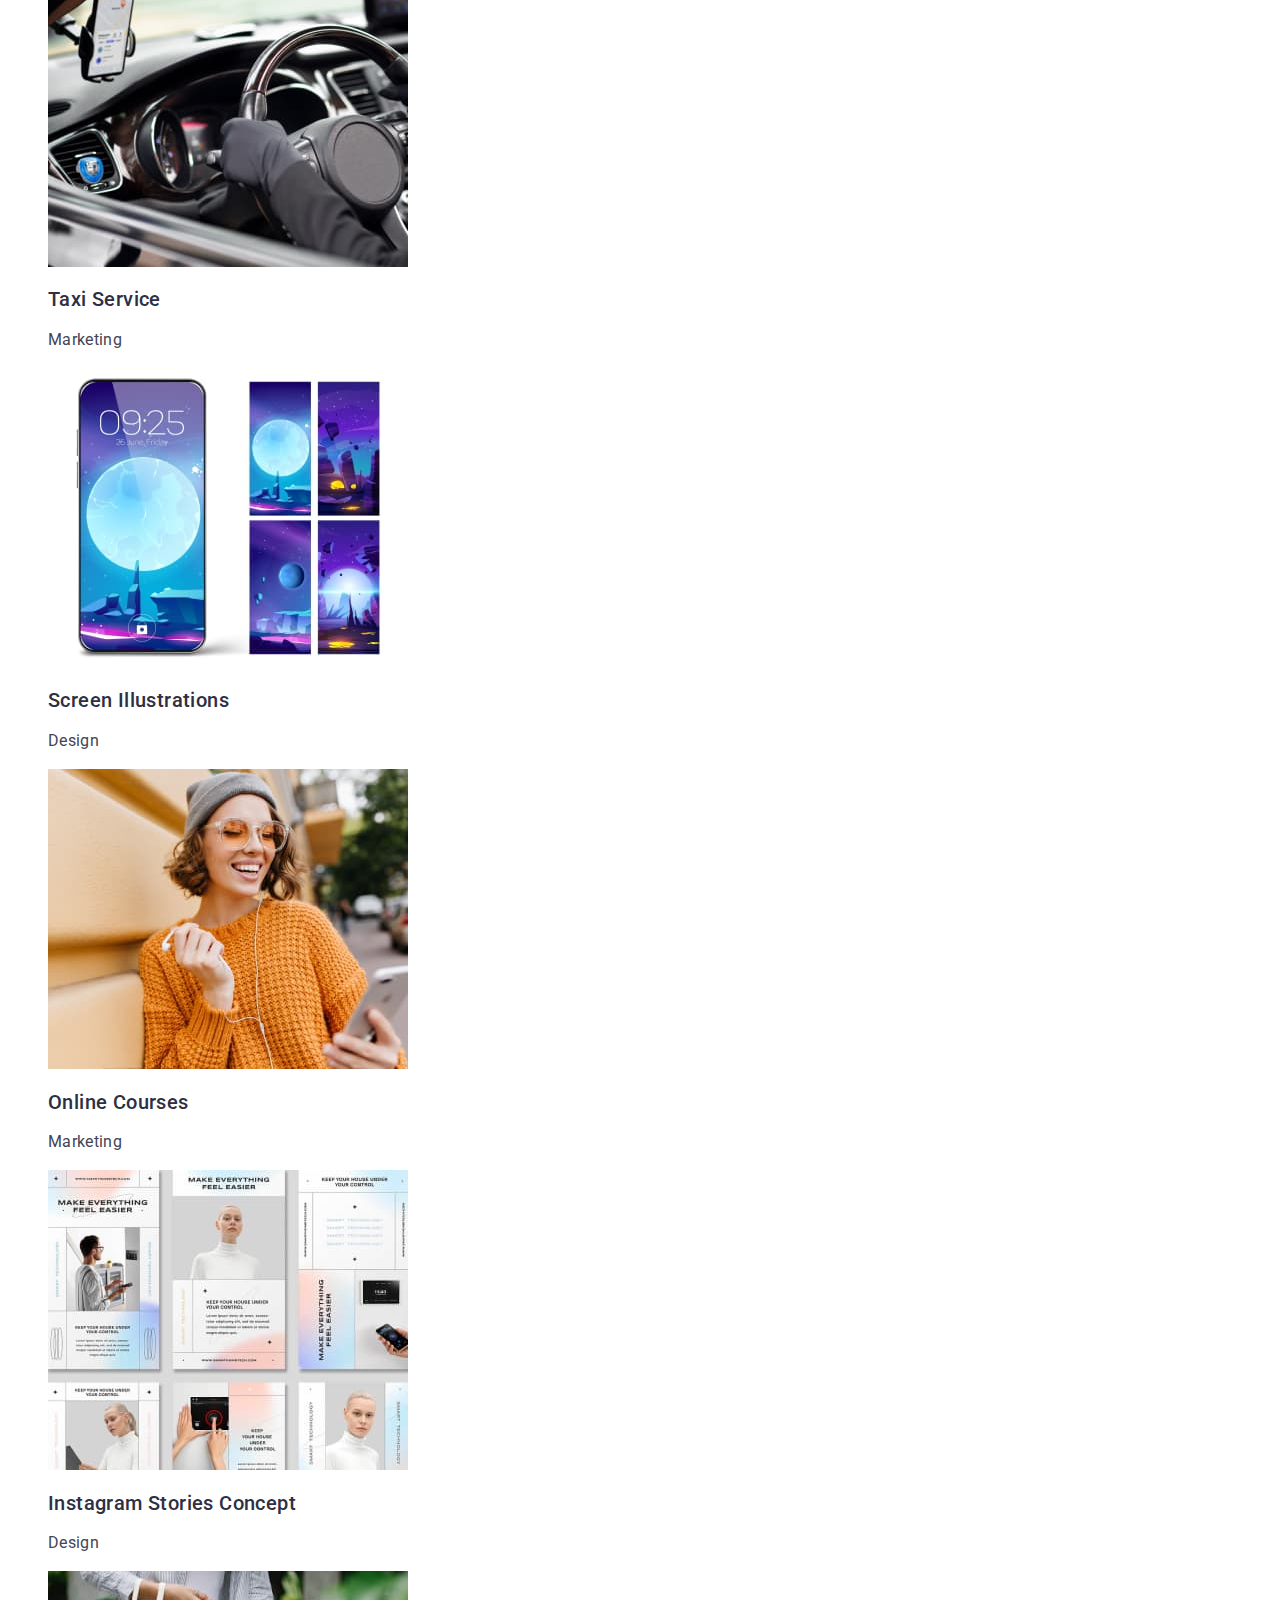
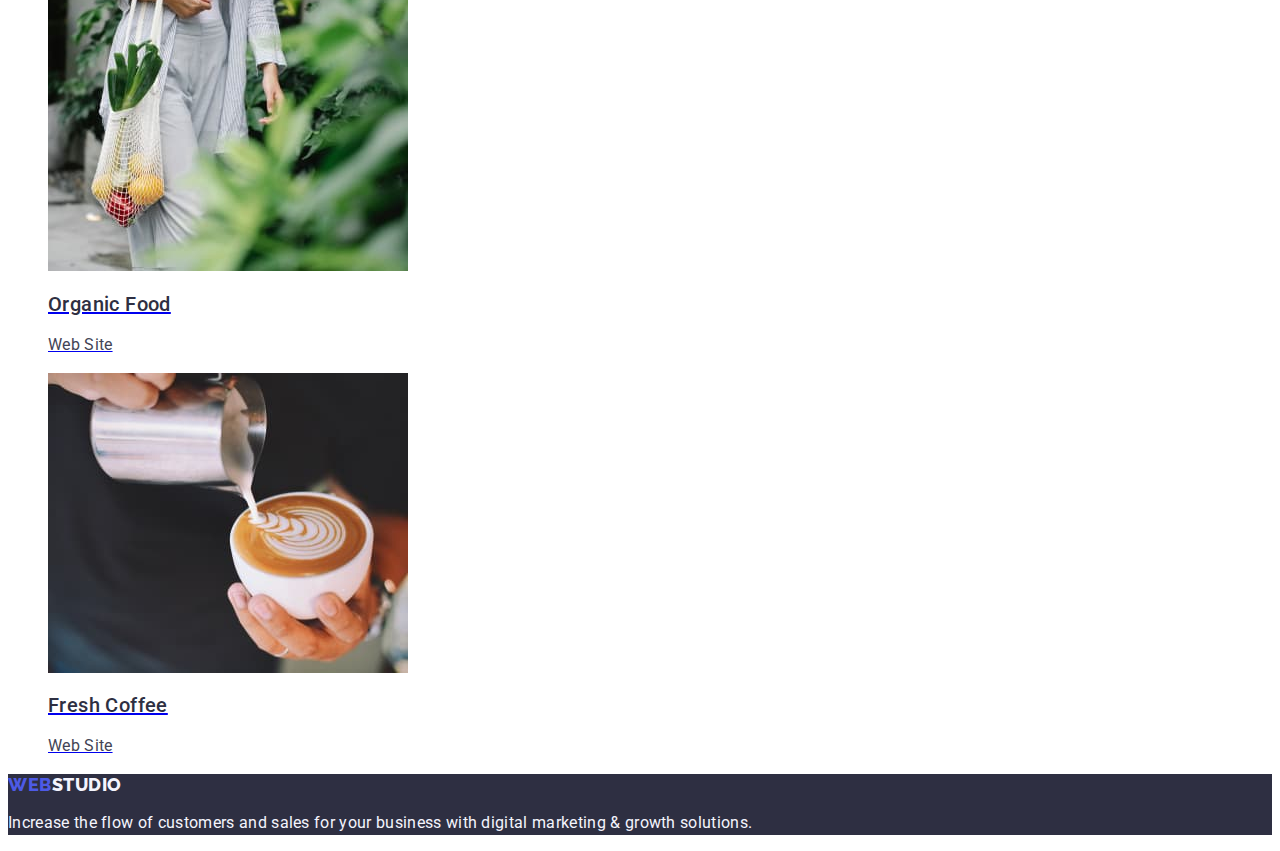
==== commit 2f00177b: "Correction_3" ====
--- a/portfolio.html
+++ b/portfolio.html
@@ -66,9 +66,10 @@
                 alt="Banking App Interface Concept"
                 width="360"
                 height="300"
-            /></a>
-            <h2 class="item-title">Banking App Interface Concept</h2>
-            <p class="description">App</p>
+              />
+              <h2 class="item-title">Banking App Interface Concept</h2>
+              <p class="description">App</p></a
+            >
           </li>
           <li>
             <a class="link" href="./images/portfolio/qr-kod.jpg">
@@ -77,9 +78,10 @@
                 alt="Cashless Payment"
                 width="360"
                 height="300"
-            /></a>
-            <h2 class="item-title">Cashless Payment</h2>
-            <p class="description">Marketing</p>
+              />
+              <h2 class="item-title">Cashless Payment</h2>
+              <p class="description">Marketing</p></a
+            >
           </li>
           <li>
             <a class="link" href="./images/portfolio/laptop.jpg">
@@ -88,9 +90,10 @@
                 alt="Meditation App"
                 width="360"
                 height="300"
-            /></a>
-            <h2 class="item-title">Meditation App</h2>
-            <p class="description">App</p>
+              />
+              <h2 class="item-title">Meditation App</h2>
+              <p class="description">App</p></a
+            >
           </li>
           <li>
             <a class="link" href="./images/portfolio/car-cab.jpg">
@@ -99,9 +102,10 @@
                 alt="Taxi Service"
                 width="360"
                 height="300"
-            /></a>
-            <h2 class="item-title">Taxi Service</h2>
-            <p class="description">Marketing</p>
+              />
+              <h2 class="item-title">Taxi Service</h2>
+              <p class="description">Marketing</p></a
+            >
           </li>
           <li>
             <a class="link" href="./images/portfolio/wallpapers.jpg">
@@ -110,9 +114,10 @@
                 alt="Screen Illustrations"
                 width="360"
                 height="300"
-            /></a>
-            <h2 class="item-title">Screen Illustrations</h2>
-            <p class="description">Design</p>
+              />
+              <h2 class="item-title">Screen Illustrations</h2>
+              <p class="description">Design</p></a
+            >
           </li>
           <li>
             <a class="link" href="./images/portfolio/girl.jpg">
@@ -121,9 +126,10 @@
                 alt="Girl"
                 width="360"
                 height="300"
-            /></a>
-            <h2 class="item-title">Online Courses</h2>
-            <p class="description">Marketing</p>
+              />
+              <h2 class="item-title">Online Courses</h2>
+              <p class="description">Marketing</p></a
+            >
           </li>
           <li>
             <a class="link" href="./images/portfolio/instagram.jpg">
@@ -132,9 +138,10 @@
                 alt="Instagram Stories"
                 width="360"
                 height="300"
-            /></a>
-            <h2 class="item-title">Instagram Stories Concept</h2>
-            <p class="description">Design</p>
+              />
+              <h2 class="item-title">Instagram Stories Concept</h2>
+              <p class="description">Design</p></a
+            >
           </li>
           <li>
             <a href="./images/portfolio/bag.jpg">
@@ -143,9 +150,10 @@
                 alt="Bag"
                 width="360"
                 height="300"
-            /></a>
-            <h2 class="item-title">Organic Food</h2>
-            <p class="description">Web Site</p>
+              />
+              <h2 class="item-title">Organic Food</h2>
+              <p class="description">Web Site</p></a
+            >
           </li>
           <li>
             <a href="./images/portfolio/coffe.jpg">
@@ -154,9 +162,10 @@
                 alt="coffee"
                 width="360"
                 height="300"
-            /></a>
-            <h2 class="item-title">Fresh Coffee</h2>
-            <p class="description">Web Site</p>
+              />
+              <h2 class="item-title">Fresh Coffee</h2>
+              <p class="description">Web Site</p></a
+            >
           </li>
         </ul>
       </section>
--- a/css/styles.css
+++ b/css/styles.css
@@ -20,11 +20,6 @@
 }
 .menu-link:hover,
 .menu-link:focus {
-  color: #404bbf;
-  text-decoration: underline;
-}
-.contact-info:hover,
-.contact-info:focus {
   color: #404bbf;
   text-decoration: underline;
 }
@@ -56,23 +51,34 @@
 }
 
 .contact-menu-item {
+  font-style: normal;
   font-size: 16px;
   line-height: 1.5;
   letter-spacing: 0.02em;
-  font-style: normal;
   color: var(--color-text-contact);
 }
-.contact-menu-item:hover,
+.contact-menu-item:hover {
+  color: #404bbf;
+  text-decoration: underline;
+}
 .contact-menu-item:focus {
   color: #404bbf;
   text-decoration: underline;
 }
 */ .contacts-info {
+  font-style: normal;
   font-size: 16px;
   line-height: 1.5;
   letter-spacing: 0.02em;
-  font-style: normal;
   color: var(--color-text-contact);
+}
+.contact-info:hover {
+  color: #404bbf;
+  text-decoration: underline;
+}
+.contact-info:focus {
+  color: #404bbf;
+  text-decoration: underline;
 }
 /*Hero*/
 .order-button {
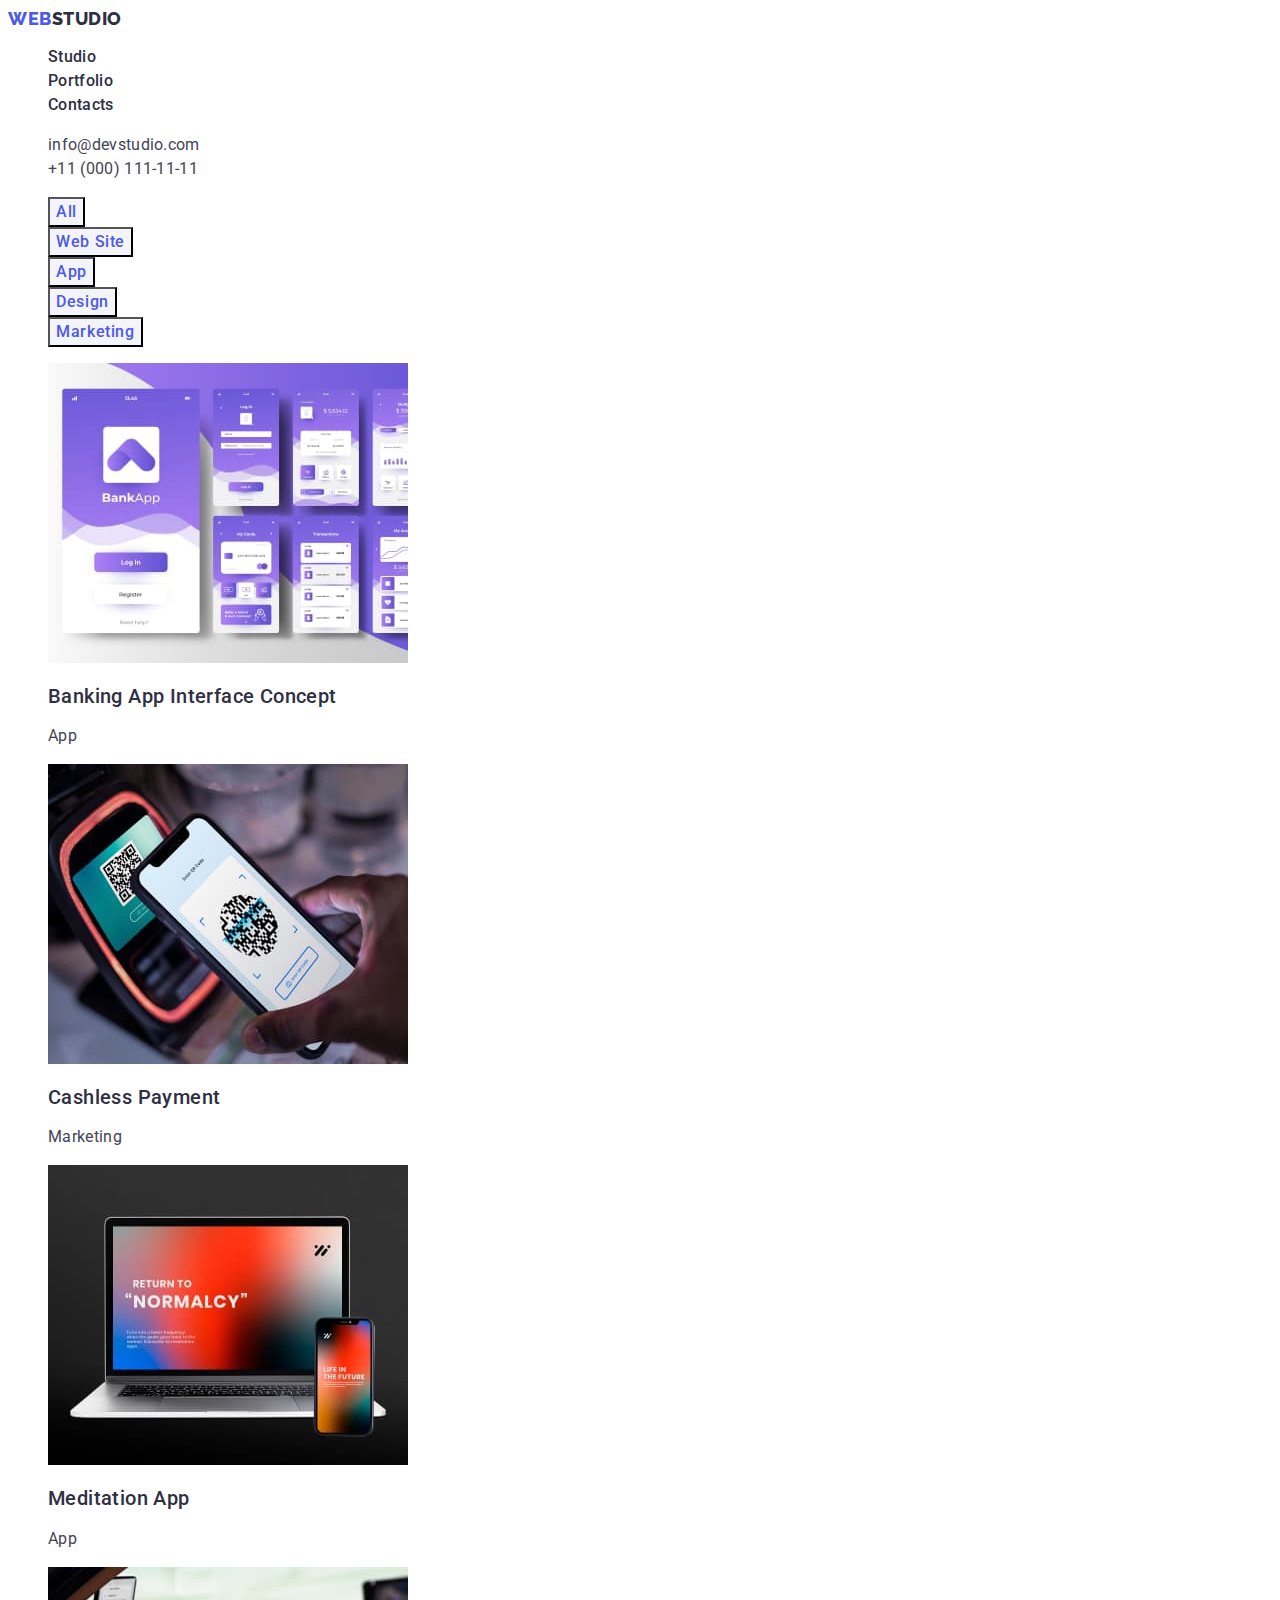
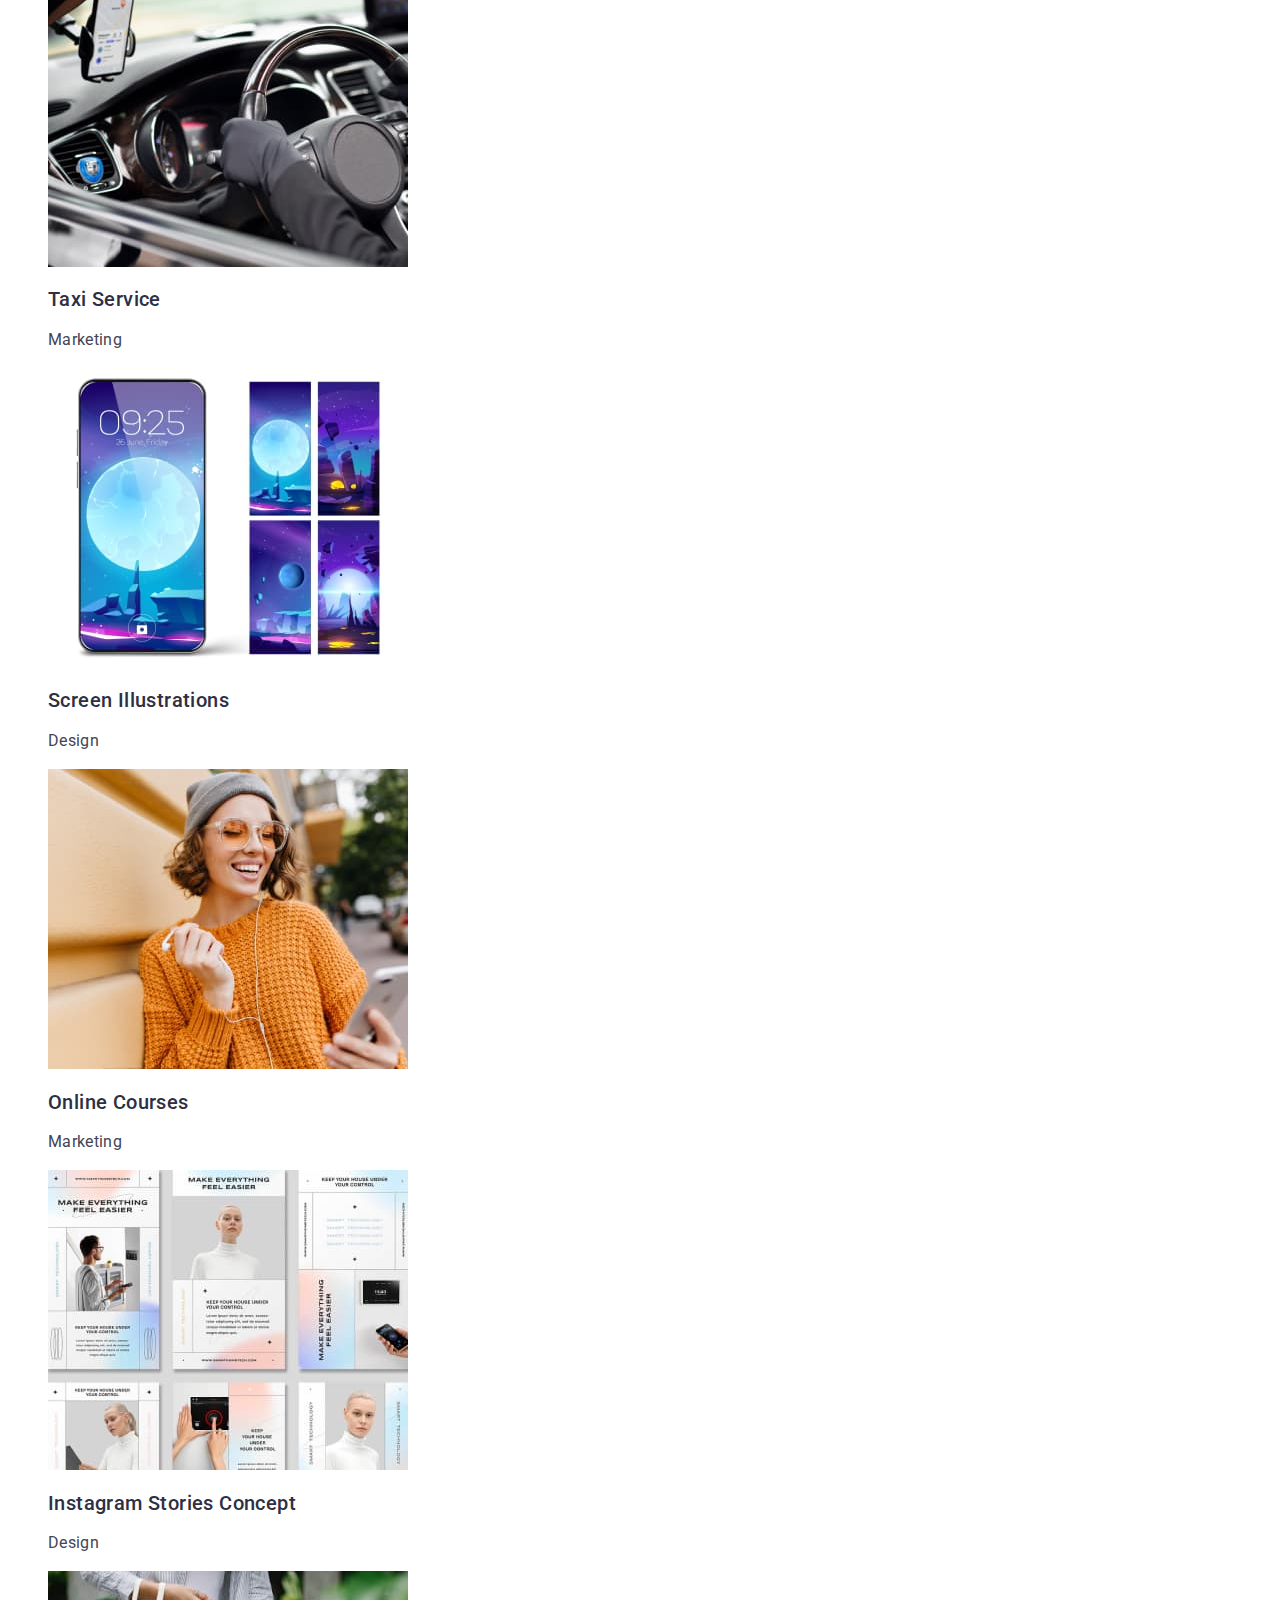
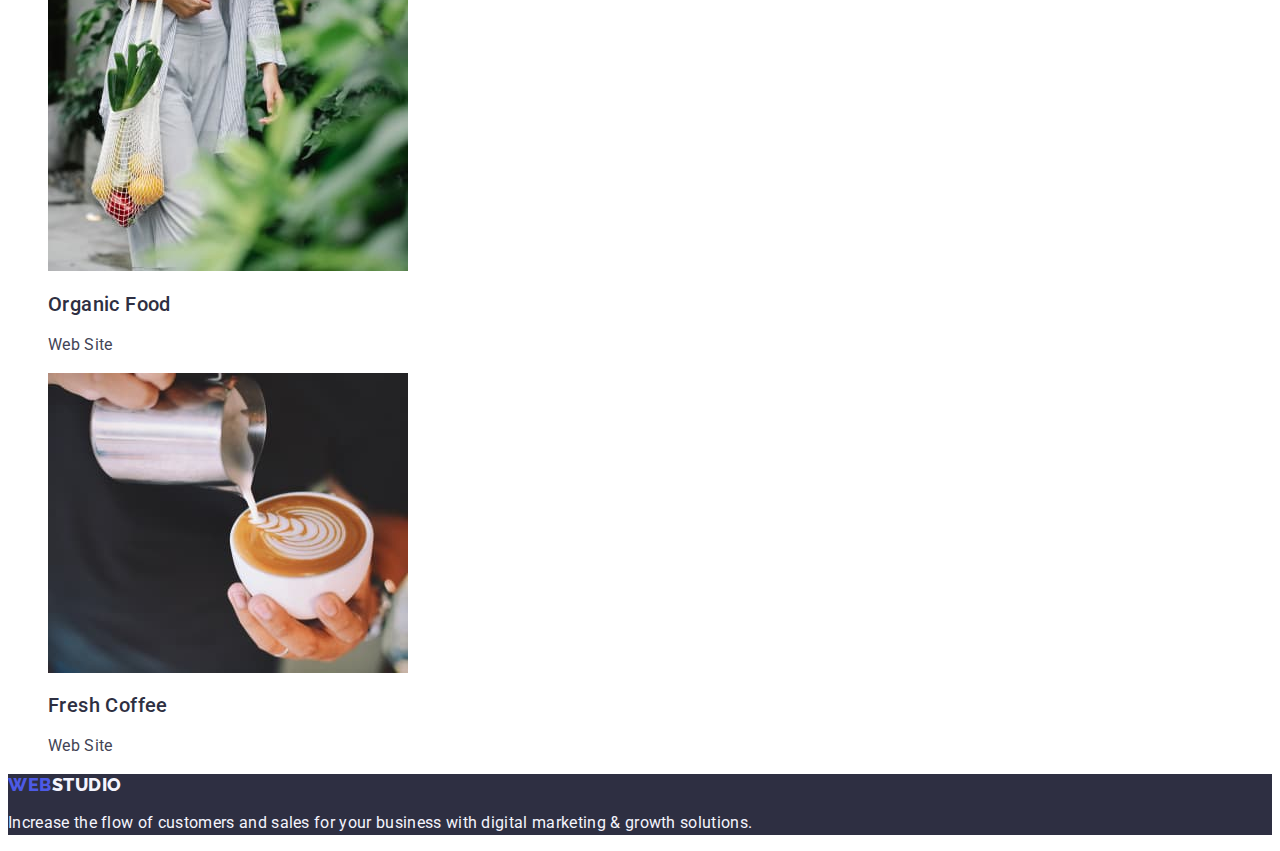
==== commit 964219ea: "Correction_4" ====
--- a/portfolio.html
+++ b/portfolio.html
@@ -31,15 +31,15 @@
           </li>
         </ul>
       </nav>
-      <address class="contacts-info">
-        <ul class="contact-menu list">
-          <li class="contact-menu-item">
-            <a class="e-mail link" href="mailto:info@devstudio.com"
+      <address class="menu-contacts">
+        <ul class="list">
+          <li>
+            <a class="menu-contacts-item link" href="mailto:info@devstudio.com"
               >info@devstudio.com</a
             >
           </li>
-          <li class="contact-menu-item">
-            <a class="telephon link" href="tel:+110001111111"
+          <li>
+            <a class="menu-contacts-item link" href="tel:+110001111111"
               >+11 (000) 111-11-11</a
             >
           </li>
@@ -144,7 +144,7 @@
             >
           </li>
           <li>
-            <a href="./images/portfolio/bag.jpg">
+            <a class="link" href="./images/portfolio/bag.jpg">
               <img
                 src="./images/portfolio/bag.jpg"
                 alt="Bag"
@@ -156,7 +156,7 @@
             >
           </li>
           <li>
-            <a href="./images/portfolio/coffe.jpg">
+            <a class="link" href="./images/portfolio/coffe.jpg">
               <img
                 src="./images/portfolio/coffe.jpg"
                 alt="coffee"
--- a/css/styles.css
+++ b/css/styles.css
@@ -49,7 +49,22 @@
   letter-spacing: 0.02em;
   color: var(--maim-color-text);
 }
-
+.menu-contacts {
+  font-style: normal;
+}
+.menu-contacts-item {
+  font-style: normal;
+  font-weight: 400;
+  font-size: 16px;
+  line-height: 1.5;
+  letter-spacing: 0.02em;
+  color: var(--color-text-contact);
+}
+.menu-contacts-item:hover,
+.menu-contacts-item:focus {
+  color: #404bbf;
+}
+/*
 .contact-menu-item {
   font-style: normal;
   font-size: 16px;
@@ -65,7 +80,7 @@
   color: #404bbf;
   text-decoration: underline;
 }
-*/ .contacts-info {
+.contacts-info {
   font-style: normal;
   font-size: 16px;
   line-height: 1.5;
@@ -79,7 +94,7 @@
 .contact-info:focus {
   color: #404bbf;
   text-decoration: underline;
-}
+}*/
 /*Hero*/
 .order-button {
   font-family: "Roboto", sans-serif;
